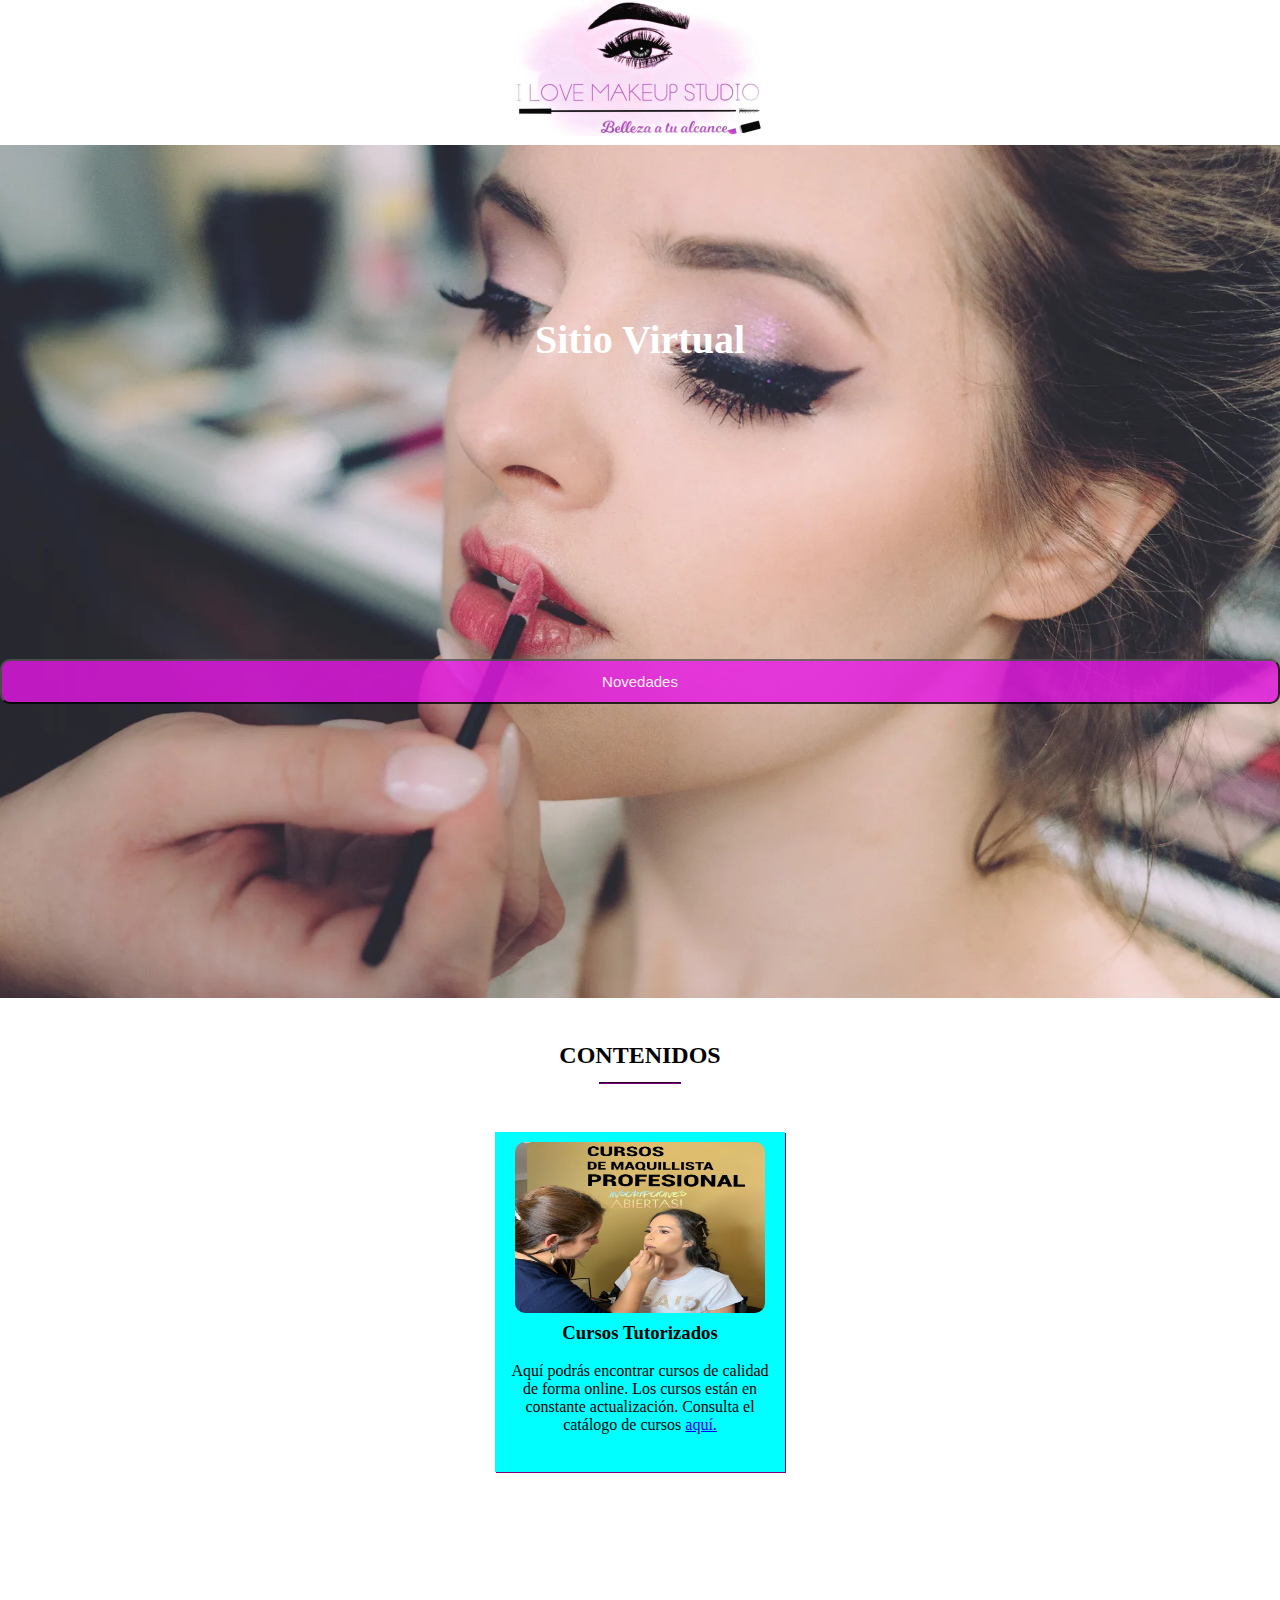
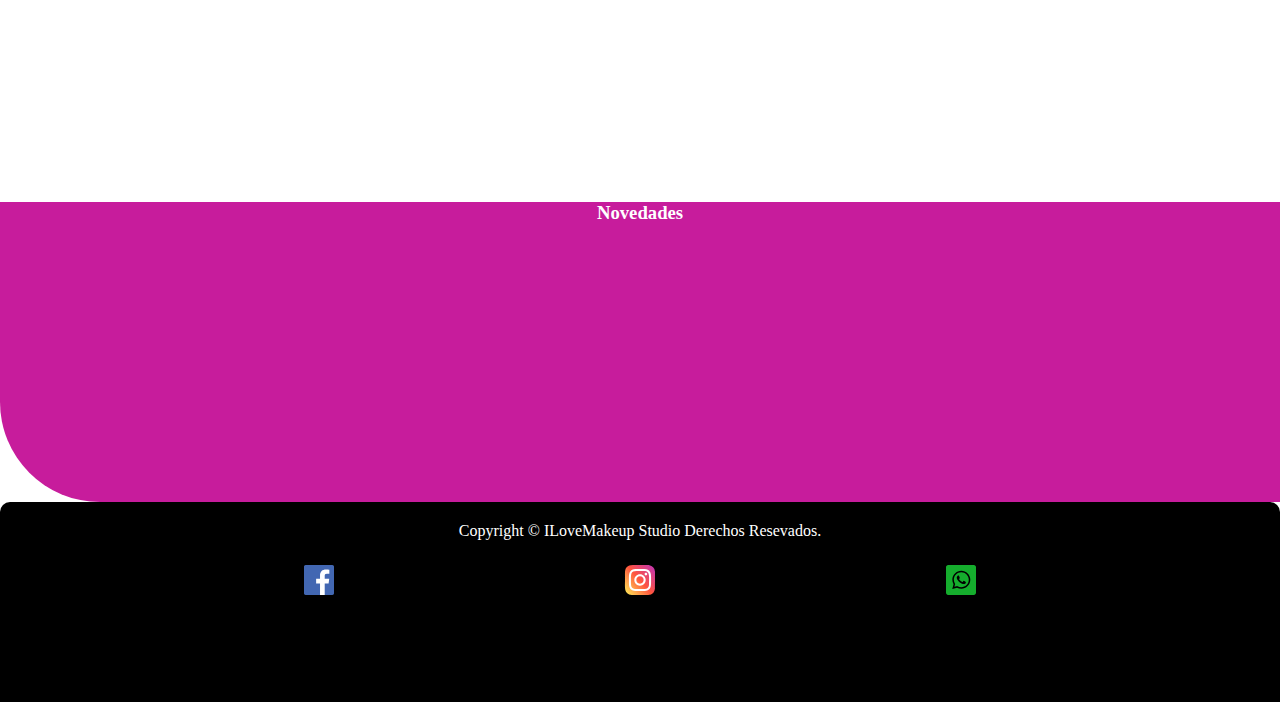
==== index.html @ c06c232b "Actualizando" ====
<!DOCTYPE html>
<html lang="es">
<head>
    <meta charset="UTF-8">
    <meta name="viewport" content="width=device-width, initial-scale=1.0">
    <link rel="stylesheet" href="./style/main.css">
    <link rel="stylesheet" href="./style/style.css">
    <title>ILoveMakeup Studio</title>
</head>
<body>
    <div id="cabecera">
        <header>
            <a href="./index.html">
                <img src="./img/logo.png" alt="imgprincipal" class="logo">
            </a>
        </header> 
    </div >

    <div id="bloque1">
        <img src="./img/belleza.webp" alt="belleza" class="img1Bloque1">
        <p class="texto1Bloque1">Sitio Virtual</p>
        <a href="#novedades">
            <input type="button" value="Novedades" class="boton1Bloque1">
        </a>

    </div>

    <div id="bloque2">
        <h2 class="texto1Bloque2">CONTENIDOS</h2>
        <hr class="linea1Bloque2">
        <article class="articulo1Bloque2">
            <a href="./html/cursos.html">
                <img src="./img/cursos.jpg" alt="img curso" class="img1Bloque2">
            </a>
            <section>
                <h3 class="texto2Bloque2">Cursos Tutorizados</h3>
                <p class="texto3Bloque2">
                    Aquí podrás encontrar cursos de calidad de forma online. Los cursos están en constante actualización. Consulta el catálogo de cursos <a href="./html/cursos.html">aquí.</a>
                </p>
            </section>
        </article>
    </div>

    <div id="bloque3">
        <h3 class="novedades" id="novedades">Novedades</h3>
    </div>

    <div id="pieDePagina">
        <footer>
            <span class="textoPieDePagina">
                Copyright © ILoveMakeup Studio Derechos Resevados.
                <div id="bloqueSocial">
                    <a href="https://www.facebook.com/ilovemakeupstudio1/">
                        <img src="./img/facebook.svg" alt="facebook" class="imgfacebook">
                    </a>
                    <a href="https://www.instagram.com/ilovemakeuphn/?fbclid=IwAR19thlQuxCP9an1bpK0fKpWmNE2l86TgRtK5bNbKtSDvZmqSHeAxhk9THw">
                        <img src="./img/instagram.svg" alt="facebook" class="imginstagram">
                    </a>
                    <img src="./img/whatsapp.svg" alt="whatsapp" class="imgwhatsapp">
                </div>
            </span>
        </footer>
    </div>
</body>
</html>
---- style/main.css ----
*{
    margin: 0;
    padding: 0;
}
/*---Identificadores---*/

#cabecera{
    background-color: #ffffff;
    position: relative;
    height: 145px;
}


#pieDePagina{
    background-color: #000000;
    position: relative;
    height: 200px;
    border-top-left-radius: 10px;
    border-top-right-radius: 10px ;
}

#bloqueSocial{

    height: 40px;
    position: relative;
    width: 100%;
    top: 20px;

}



/*---Clases---*/

/*bloque1*/
.logo{
    position: absolute;
    right: 0;
    left: 0;
    margin: auto;
}


/*PieDePagina*/
.textoPieDePagina{
    position: absolute;
    color: #ffffff;
    top: 20px;
    left: 5%;
    right: 5%;
    text-align: center;
}

.imgfacebook{
    position: absolute;
    top: 5px;
    left: 20%;
    margin: auto;
    width: 50px;
    height: 30px;
}

.imginstagram{
    position: absolute;
    top: 5px;
    left: 0;
    right: 0;
    margin: auto;
    width: 50px;
    height: 30px;
}

.imgwhatsapp{
    position: absolute;
    top: 0;
    right: 20%;
    top: 5px;
    margin: auto;
    width: 50px;
    height: 30px;
}
---- style/style.css ----
*{
    margin: 0;
    padding: 0;
}

/*---Identificadores---*/

#bloque1{
    height: 100%;
    width: 100%;
    background-color: #ffffff;
    position: relative;
}

#bloque2{
    height: 800px;
    background-color: #ffffff;
    position: relative;
}

#bloque3{
    height: 300px;
    background-color: #c71c9c;
    position: relative;
    border-bottom-left-radius: 100px;
    color: #ffffff;
}



/*---clases---*/

/*Bloque1*/
.img1Bloque1{
    width: 100%;
    height: 200%;
}

.texto1Bloque1{
    position: absolute;
    color: white;
    font-size: 40px;
    text-align: center;
    left: 0;
    right: 0;
    top: 20%;
    font-weight: 900;
    z-index: 100;
}

.boton1Bloque1{
    position: absolute;
    padding: 12px;
    border-radius: 10px;
    color: #ffffff;
    font-size: 15px;
    background-color: rgb(230, 23, 230);
    opacity: 0.8;
    right: 0;
    left: 0;
    top: 60%;
    margin: auto;
    z-index: 200;
}

/*Bloque2*/
.texto1Bloque2{
    position: absolute;
    right: 0;
    left: 0;
    top: 40px;
    text-align: center;

}

.linea1Bloque2{
    position: absolute;
    right: 0;
    left: 0;
    top: 80px;
    margin: auto;
    width: 80px;
    border-color: purple;
 
}


.articulo1Bloque2{
    position: absolute;
    background-color: aqua;
    width: 290px;
    height: 340px;
    left: 0;
    right: 0;
    top: 130px;
    margin: auto;
    box-shadow: 1px 1px 0px purple;
}

.img1Bloque2{
    position: absolute;
    width: 250px;
    height: 171px;
    border-radius: 10px;
    left: 0;
    right: 0;
    top: 10px;
    margin: auto;

}

.texto2Bloque2{
    position: absolute;
    right: 0;
    left: 0;
    top: 190px;
    text-align: center;
}

.texto3Bloque2{
    position: absolute;
    right: 5%;
    left: 5%;
    top: 230px;
    text-align: center;
}

/*Bloque3*/

.novedades{
    text-align: center;
}



/*seurdo clase*/

.boton1Bloque1:hover{
    background-color: #ffffff;
    color: rgb(230, 23, 230);
}
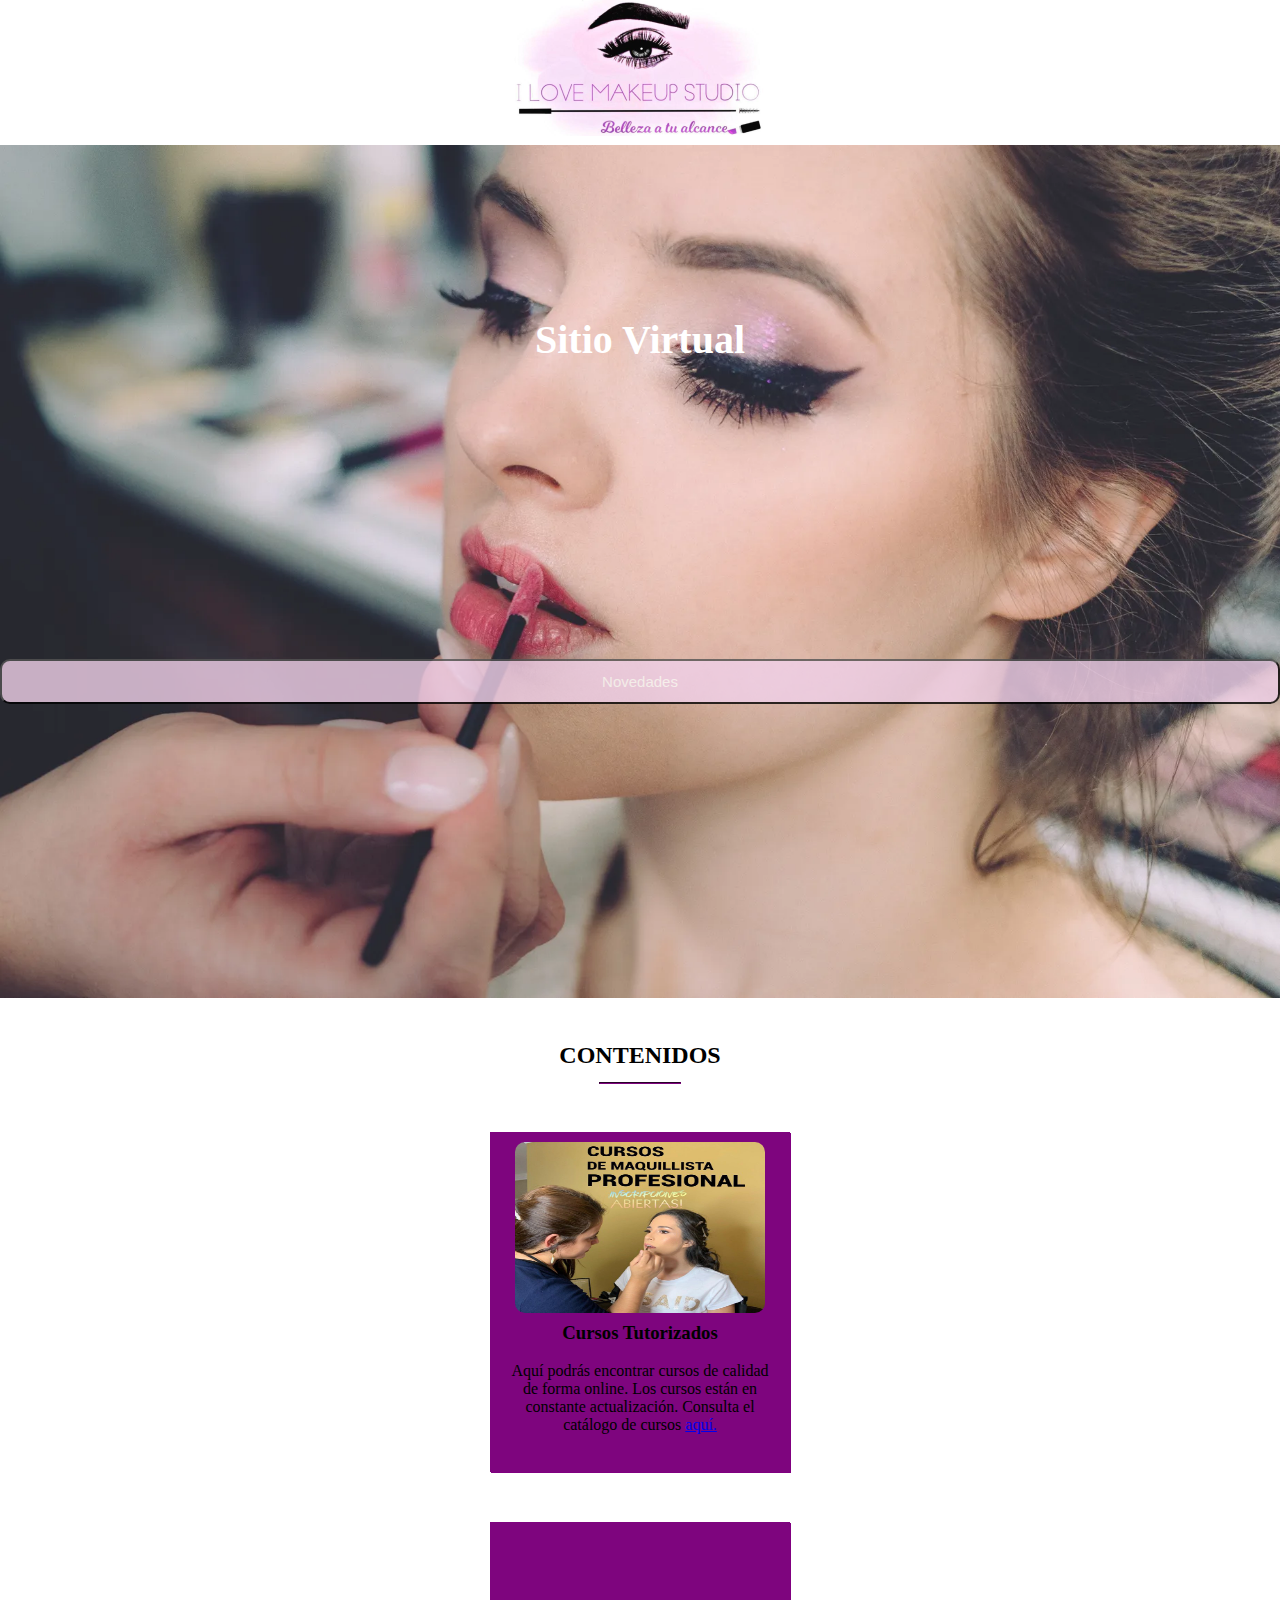
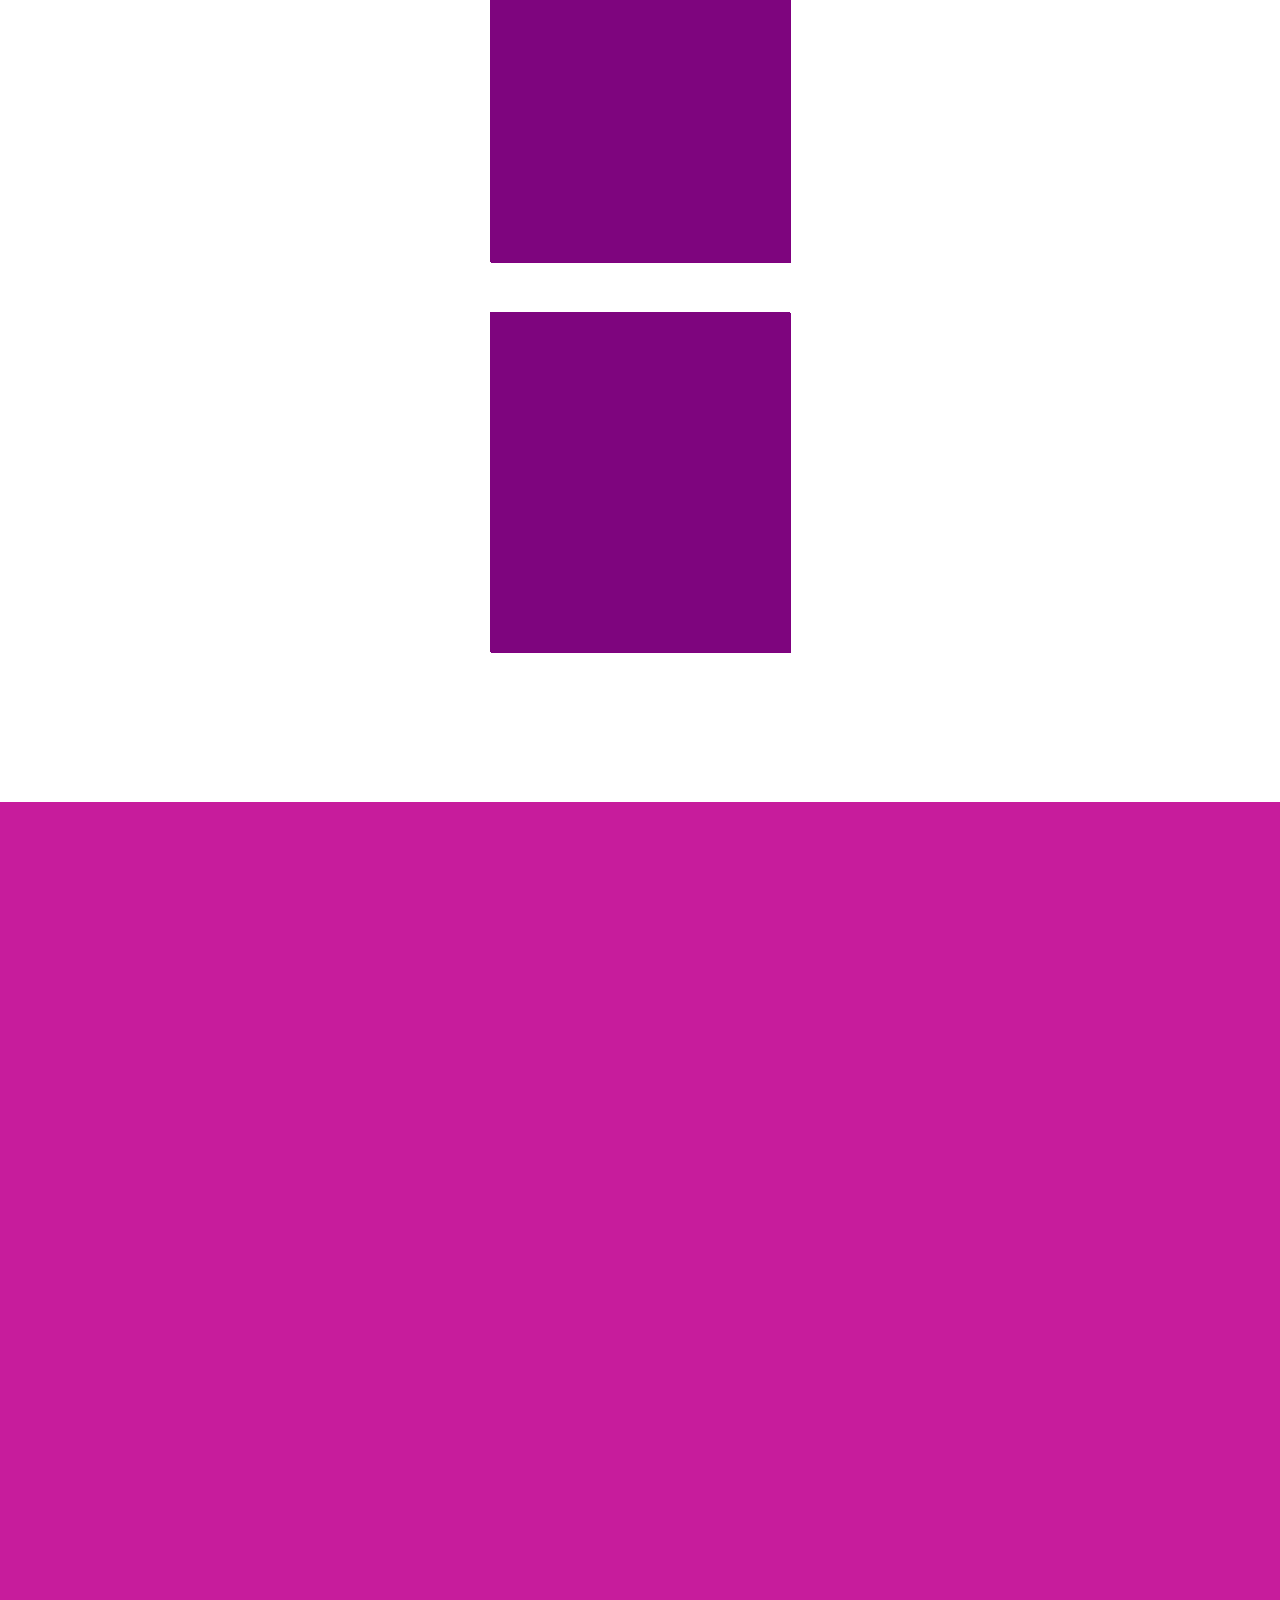
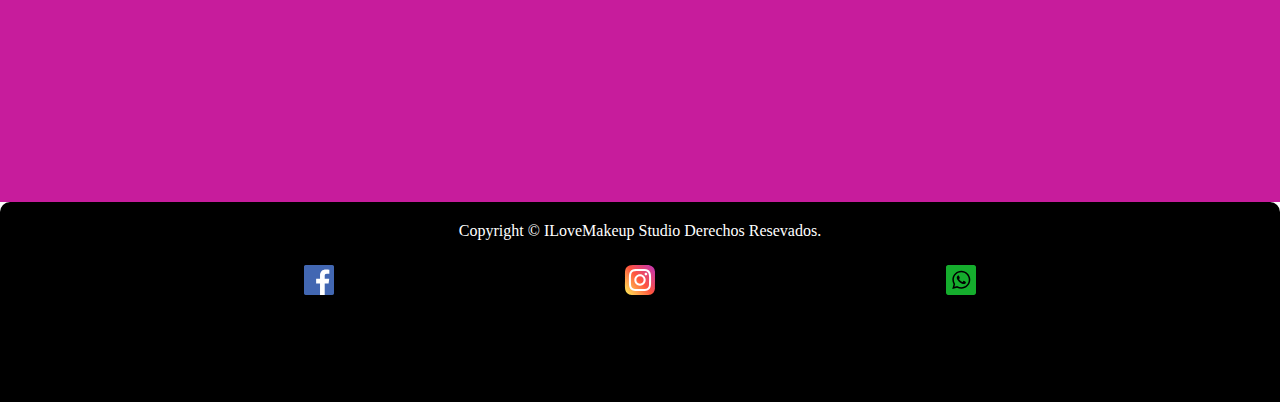
==== commit 33e40f0b: "actualizando" ====
--- a/index.html
+++ b/index.html
@@ -18,7 +18,7 @@
 
     <div id="bloque1">
         <img src="./img/belleza.webp" alt="belleza" class="img1Bloque1">
-        <p class="texto1Bloque1">Sitio Virtual</p>
+        <h1 class="texto1Bloque1">Sitio Virtual</h1>
         <a href="#novedades">
             <input type="button" value="Novedades" class="boton1Bloque1">
         </a>
@@ -30,19 +30,27 @@
         <hr class="linea1Bloque2">
         <article class="articulo1Bloque2">
             <a href="./html/cursos.html">
-                <img src="./img/cursos.jpg" alt="img curso" class="img1Bloque2">
+                <img src="./img/cursos.jpg" alt="img curso" class="img1Articulo1">
             </a>
             <section>
-                <h3 class="texto2Bloque2">Cursos Tutorizados</h3>
-                <p class="texto3Bloque2">
+                <h3 class="titulo1Articulo1">Cursos Tutorizados</h3>
+                <p class="texto1Articulo1">
                     Aquí podrás encontrar cursos de calidad de forma online. Los cursos están en constante actualización. Consulta el catálogo de cursos <a href="./html/cursos.html">aquí.</a>
                 </p>
             </section>
         </article>
+
+        <article class="articulo2Bloque2">
+
+        </article>
+        
+        <article class="articulo3Bloque2">
+
+        </article>
     </div>
 
     <div id="bloque3">
-        <h3 class="novedades" id="novedades">Novedades</h3>
+
     </div>
 
     <div id="pieDePagina">
--- a/style/style.css
+++ b/style/style.css
@@ -13,16 +13,16 @@
 }
 
 #bloque2{
-    height: 800px;
+    height: 1400px;
     background-color: #ffffff;
     position: relative;
+    
 }
 
 #bloque3{
-    height: 300px;
+    height: 1000px;
     background-color: #c71c9c;
     position: relative;
-    border-bottom-left-radius: 100px;
     color: #ffffff;
 }
 
@@ -54,7 +54,7 @@
     border-radius: 10px;
     color: #ffffff;
     font-size: 15px;
-    background-color: rgb(230, 23, 230);
+    background-color: rgb(241, 209, 234);
     opacity: 0.8;
     right: 0;
     left: 0;
@@ -80,15 +80,14 @@
     top: 80px;
     margin: auto;
     width: 80px;
-    border-color: purple;
+    border-color: rgb(126, 5, 126);
  
 }
 
-
 .articulo1Bloque2{
     position: absolute;
-    background-color: aqua;
-    width: 290px;
+    background-color:rgb(126, 5, 126);
+    width: 300px;
     height: 340px;
     left: 0;
     right: 0;
@@ -97,7 +96,7 @@
     box-shadow: 1px 1px 0px purple;
 }
 
-.img1Bloque2{
+.img1Articulo1{
     position: absolute;
     width: 250px;
     height: 171px;
@@ -109,7 +108,7 @@
 
 }
 
-.texto2Bloque2{
+.titulo1Articulo1{
     position: absolute;
     right: 0;
     left: 0;
@@ -117,7 +116,7 @@
     text-align: center;
 }
 
-.texto3Bloque2{
+.texto1Articulo1{
     position: absolute;
     right: 5%;
     left: 5%;
@@ -125,11 +124,32 @@
     text-align: center;
 }
 
+.articulo2Bloque2{
+    position: absolute;
+    background-color: rgb(126, 5, 126);
+    width: 300px;
+    height: 340px;
+    left: 0;
+    right: 0;
+    top: 520px;
+    margin: auto;
+    box-shadow: 1px 1px 0px purple;
+}
+
+.articulo3Bloque2{
+    position: absolute;
+    background-color: rgb(126, 5, 126);
+    width: 300px;
+    height: 340px;
+    left: 0;
+    right: 0;
+    top: 910px;
+    margin: auto;
+    box-shadow: 1px 1px 0px purple;
+}
+
+
 /*Bloque3*/
-
-.novedades{
-    text-align: center;
-}
 
 
 
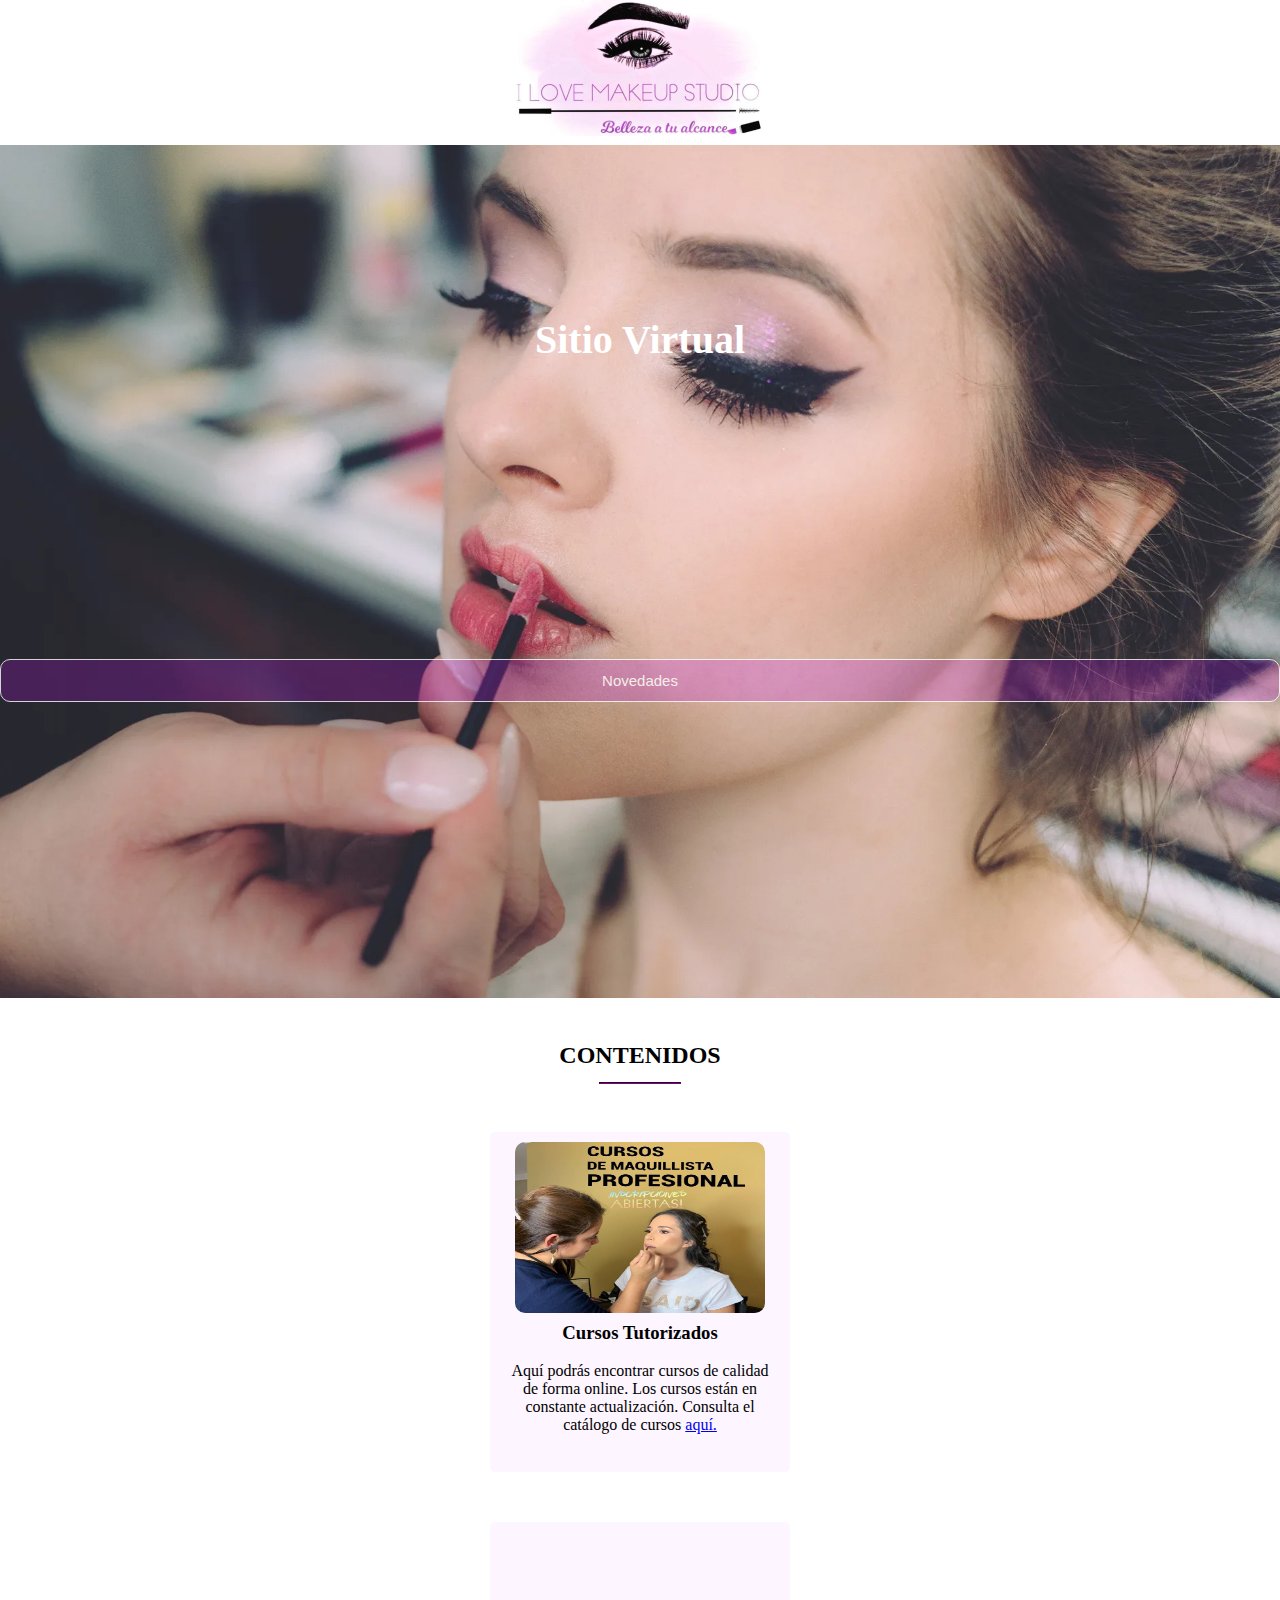
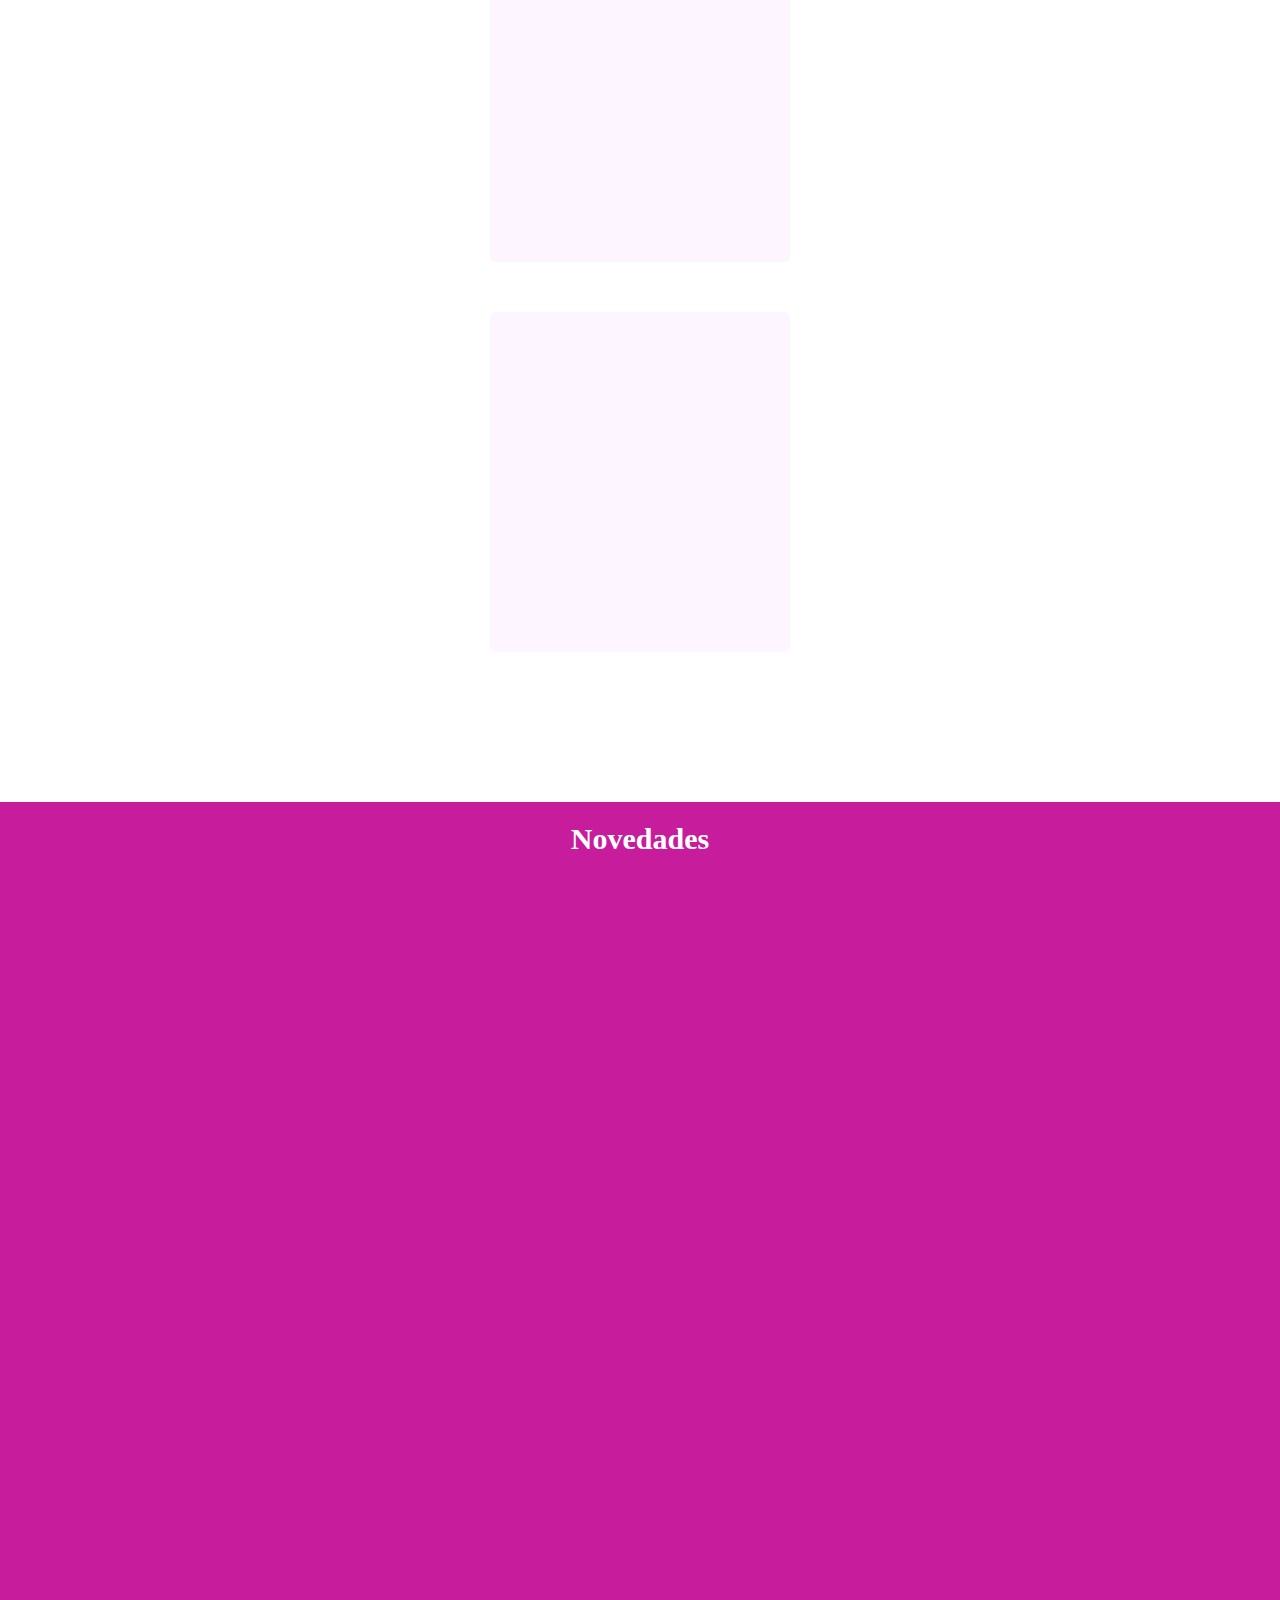
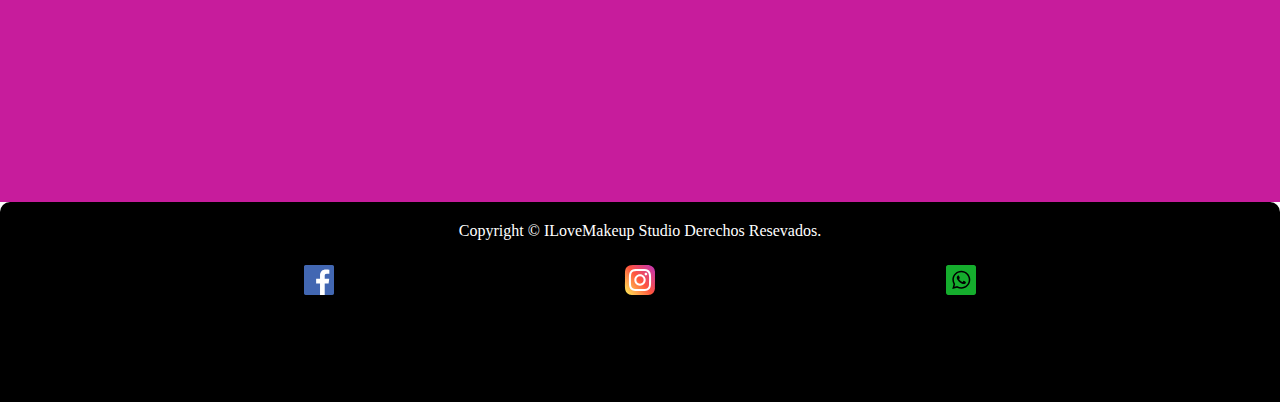
==== commit ffce78aa: "actualizando archivos" ====
--- a/index.html
+++ b/index.html
@@ -50,6 +50,7 @@
     </div>
 
     <div id="bloque3">
+        <h2 class="titulo1Bloque3" id="novedades">Novedades</h2>
 
     </div>
 
--- a/style/style.css
+++ b/style/style.css
@@ -54,11 +54,12 @@
     border-radius: 10px;
     color: #ffffff;
     font-size: 15px;
-    background-color: rgb(241, 209, 234);
+    background-color:rgba(194, 10, 245, 0.267);
     opacity: 0.8;
     right: 0;
     left: 0;
     top: 60%;
+    border: 1px solid #ffffff;
     margin: auto;
     z-index: 200;
 }
@@ -86,14 +87,15 @@
 
 .articulo1Bloque2{
     position: absolute;
-    background-color:rgb(126, 5, 126);
+    background-color:rgba(194, 10, 245, 0.041);
+    border-radius: 5px;
     width: 300px;
     height: 340px;
     left: 0;
     right: 0;
     top: 130px;
     margin: auto;
-    box-shadow: 1px 1px 0px purple;
+
 }
 
 .img1Articulo1{
@@ -105,6 +107,7 @@
     right: 0;
     top: 10px;
     margin: auto;
+
 
 }
 
@@ -126,30 +129,41 @@
 
 .articulo2Bloque2{
     position: absolute;
-    background-color: rgb(126, 5, 126);
+    background-color:rgba(194, 10, 245, 0.041);
+    border-radius: 5px;
     width: 300px;
     height: 340px;
     left: 0;
     right: 0;
     top: 520px;
     margin: auto;
-    box-shadow: 1px 1px 0px purple;
+
 }
 
 .articulo3Bloque2{
     position: absolute;
-    background-color: rgb(126, 5, 126);
+    background-color:rgba(194, 10, 245, 0.041);
+    border-radius: 5px;
     width: 300px;
     height: 340px;
     left: 0;
     right: 0;
     top: 910px;
     margin: auto;
-    box-shadow: 1px 1px 0px purple;
+
 }
 
 
 /*Bloque3*/
+
+.titulo1Bloque3{
+    position: absolute;
+    left: 0;
+    right: 0;
+    top: 20px;
+    text-align: center;
+    font-size: 30px;
+}
 
 
 
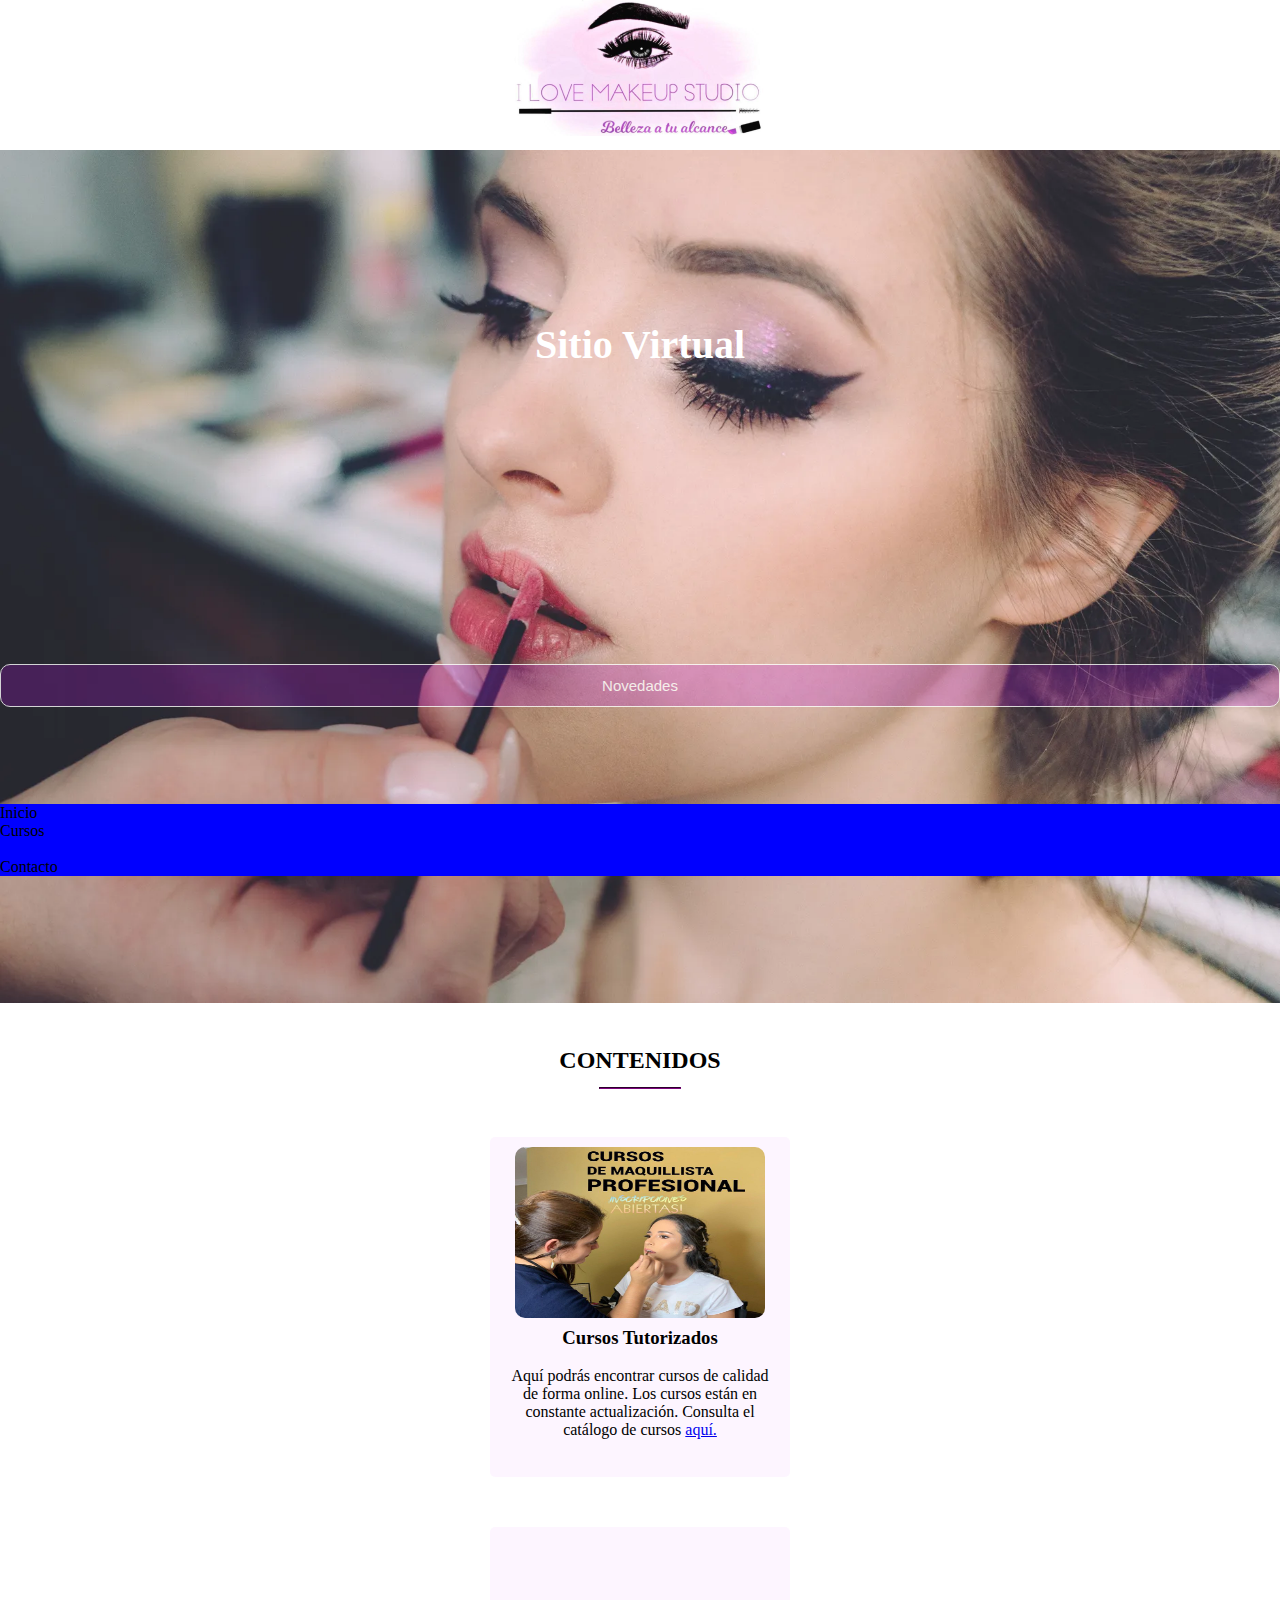
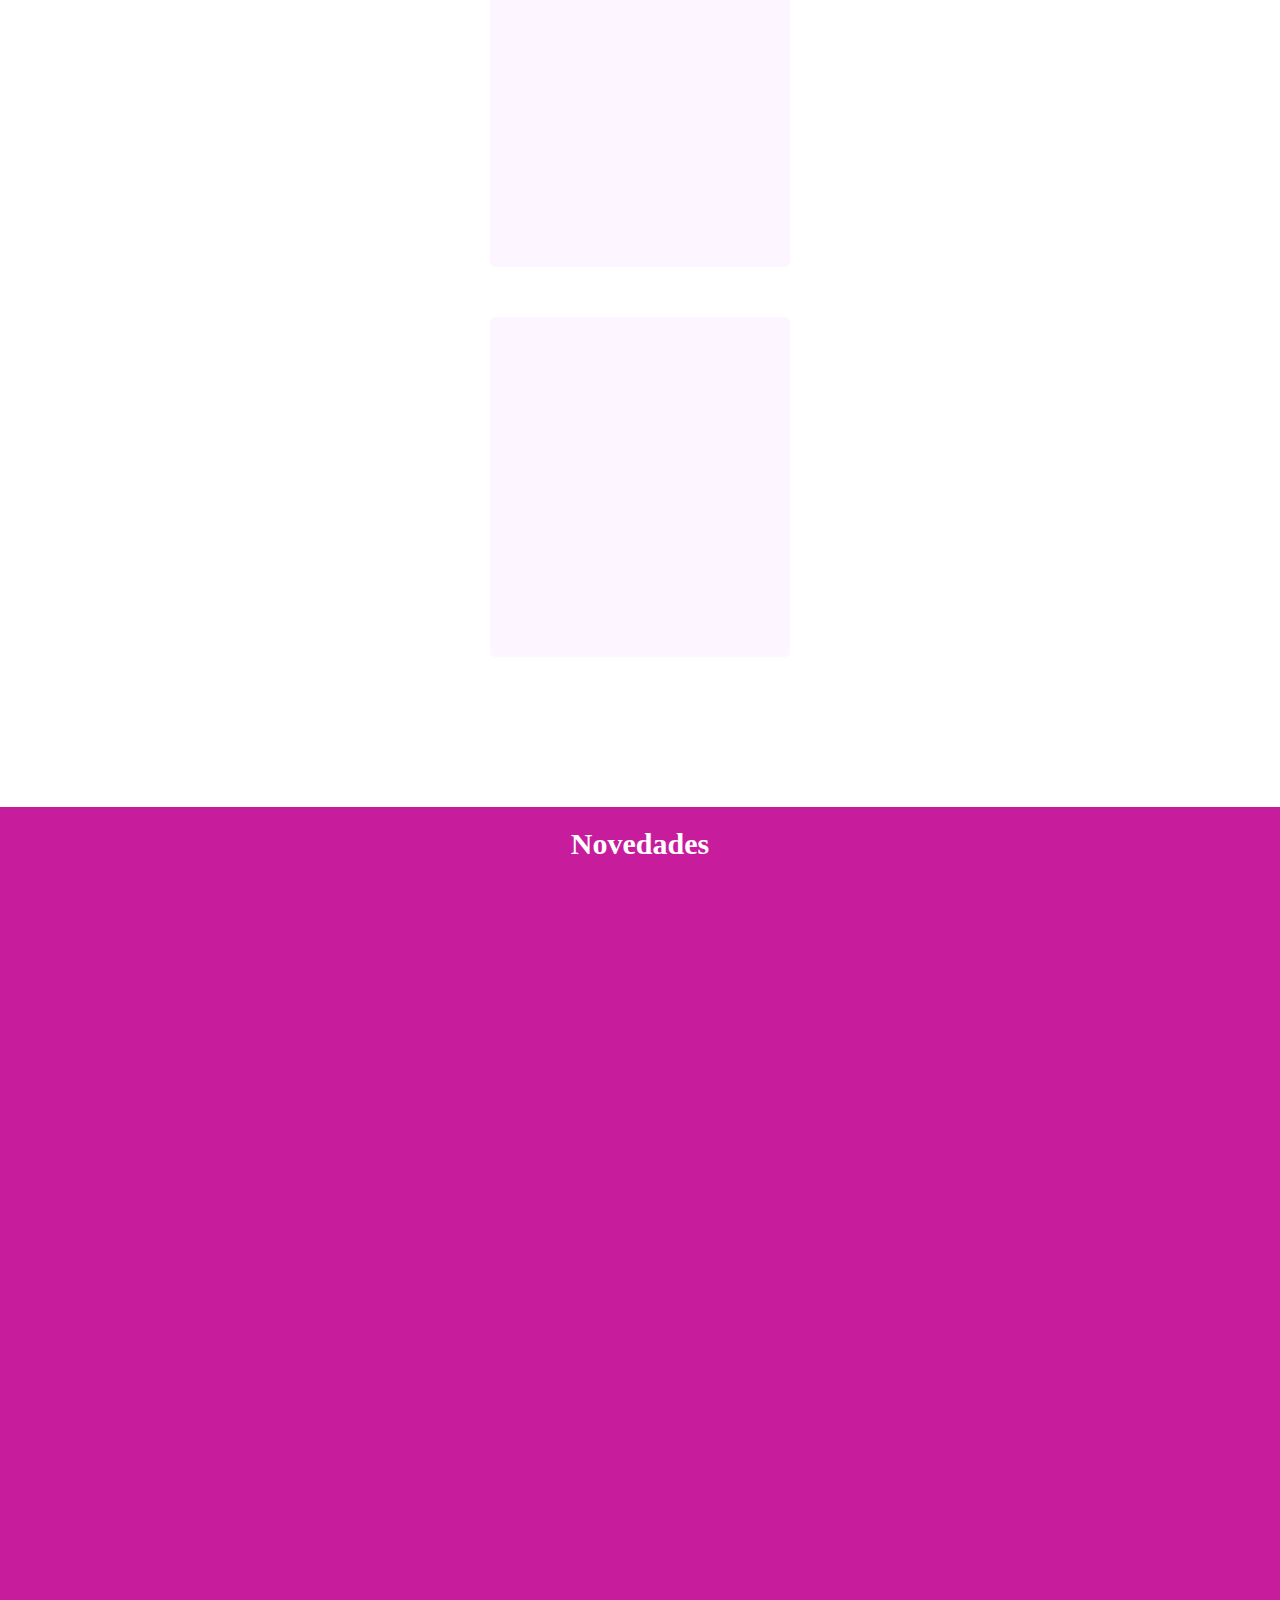
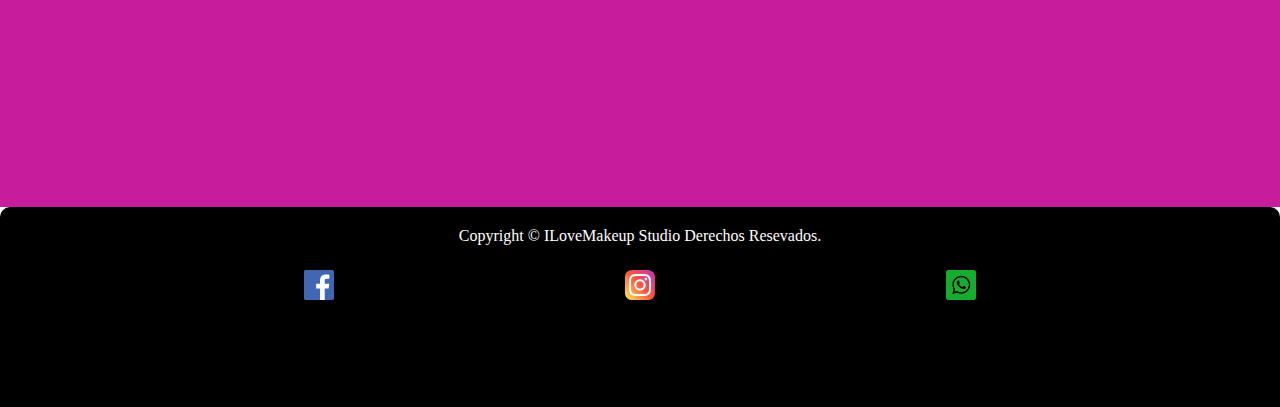
==== commit 3e31664a: "Mas actiualizacion" ====
--- a/index.html
+++ b/index.html
@@ -14,7 +14,19 @@
                 <img src="./img/logo.png" alt="imgprincipal" class="logo">
             </a>
         </header> 
+
     </div >
+
+    <div id="menuFlotante">
+        <nav>
+            <ul>
+                <li><a href=""></a>Inicio</li>
+                <li><a href=""></a>Cursos</li>
+                <li><a href=""></a></li>
+                <li><a href=""></a>Contacto</li>
+            </ul>
+        </nav>
+    </div>
 
     <div id="bloque1">
         <img src="./img/belleza.webp" alt="belleza" class="img1Bloque1">
@@ -54,6 +66,18 @@
 
     </div>
 
+    <div id="disqus_thread" class="cajaComentarios">
+    <script>
+    (function() { // DON'T EDIT BELOW THIS LINE
+    var d = document, s = d.createElement('script');
+    s.src = 'https://ilovemakeipstudio.disqus.com/embed.js';
+    s.setAttribute('data-timestamp', +new Date());
+    (d.head || d.body).appendChild(s);
+    })();
+    </script>
+    <noscript>Please enable JavaScript to view the <a href="https://disqus.com/?ref_noscript">comments powered by Disqus.</a></noscript>
+    </div>
+    
     <div id="pieDePagina">
         <footer>
             <span class="textoPieDePagina">
--- a/style/main.css
+++ b/style/main.css
@@ -6,8 +6,19 @@
 
 #cabecera{
     background-color: #ffffff;
-    position: relative;
-    height: 145px;
+    position: fixed;
+    width: 100%;
+    top: 0;
+    height: 150px;
+    z-index: 1000;
+}
+
+#menuFlotante{
+    position: fixed;
+    background-color: blue;
+    width: 100%;
+    top: 89.3%;
+    z-index: 1000;       
 }
 
 
--- a/style/style.css
+++ b/style/style.css
@@ -6,6 +6,7 @@
 /*---Identificadores---*/
 
 #bloque1{
+    margin-top: 150px;
     height: 100%;
     width: 100%;
     background-color: #ffffff;
@@ -165,6 +166,17 @@
     font-size: 30px;
 }
 
+/*Caja Comentarios*/
+
+.cajaComentarios{
+    position: relative;
+    bottom: -60px;
+   width: 90%;
+   right: 0;
+   left: 0;
+   margin: auto;
+
+}
 
 
 /*seurdo clase*/
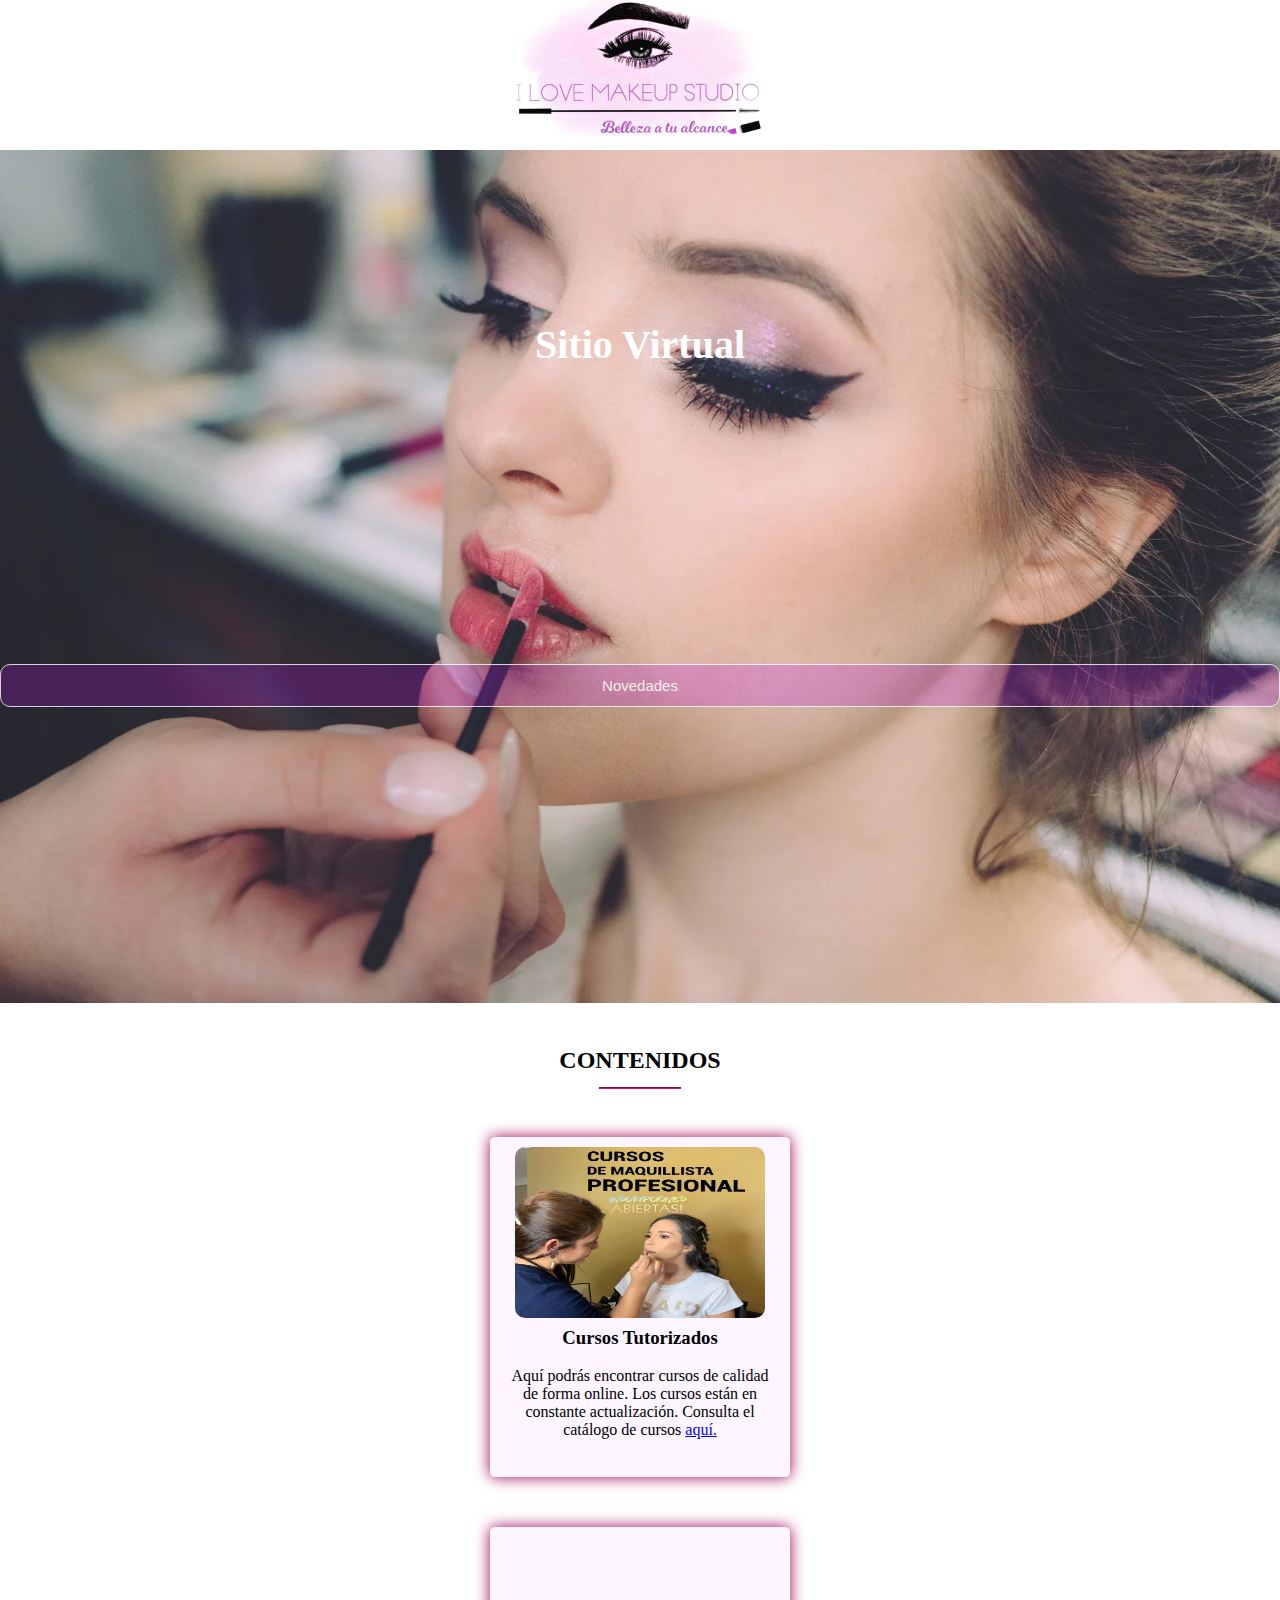
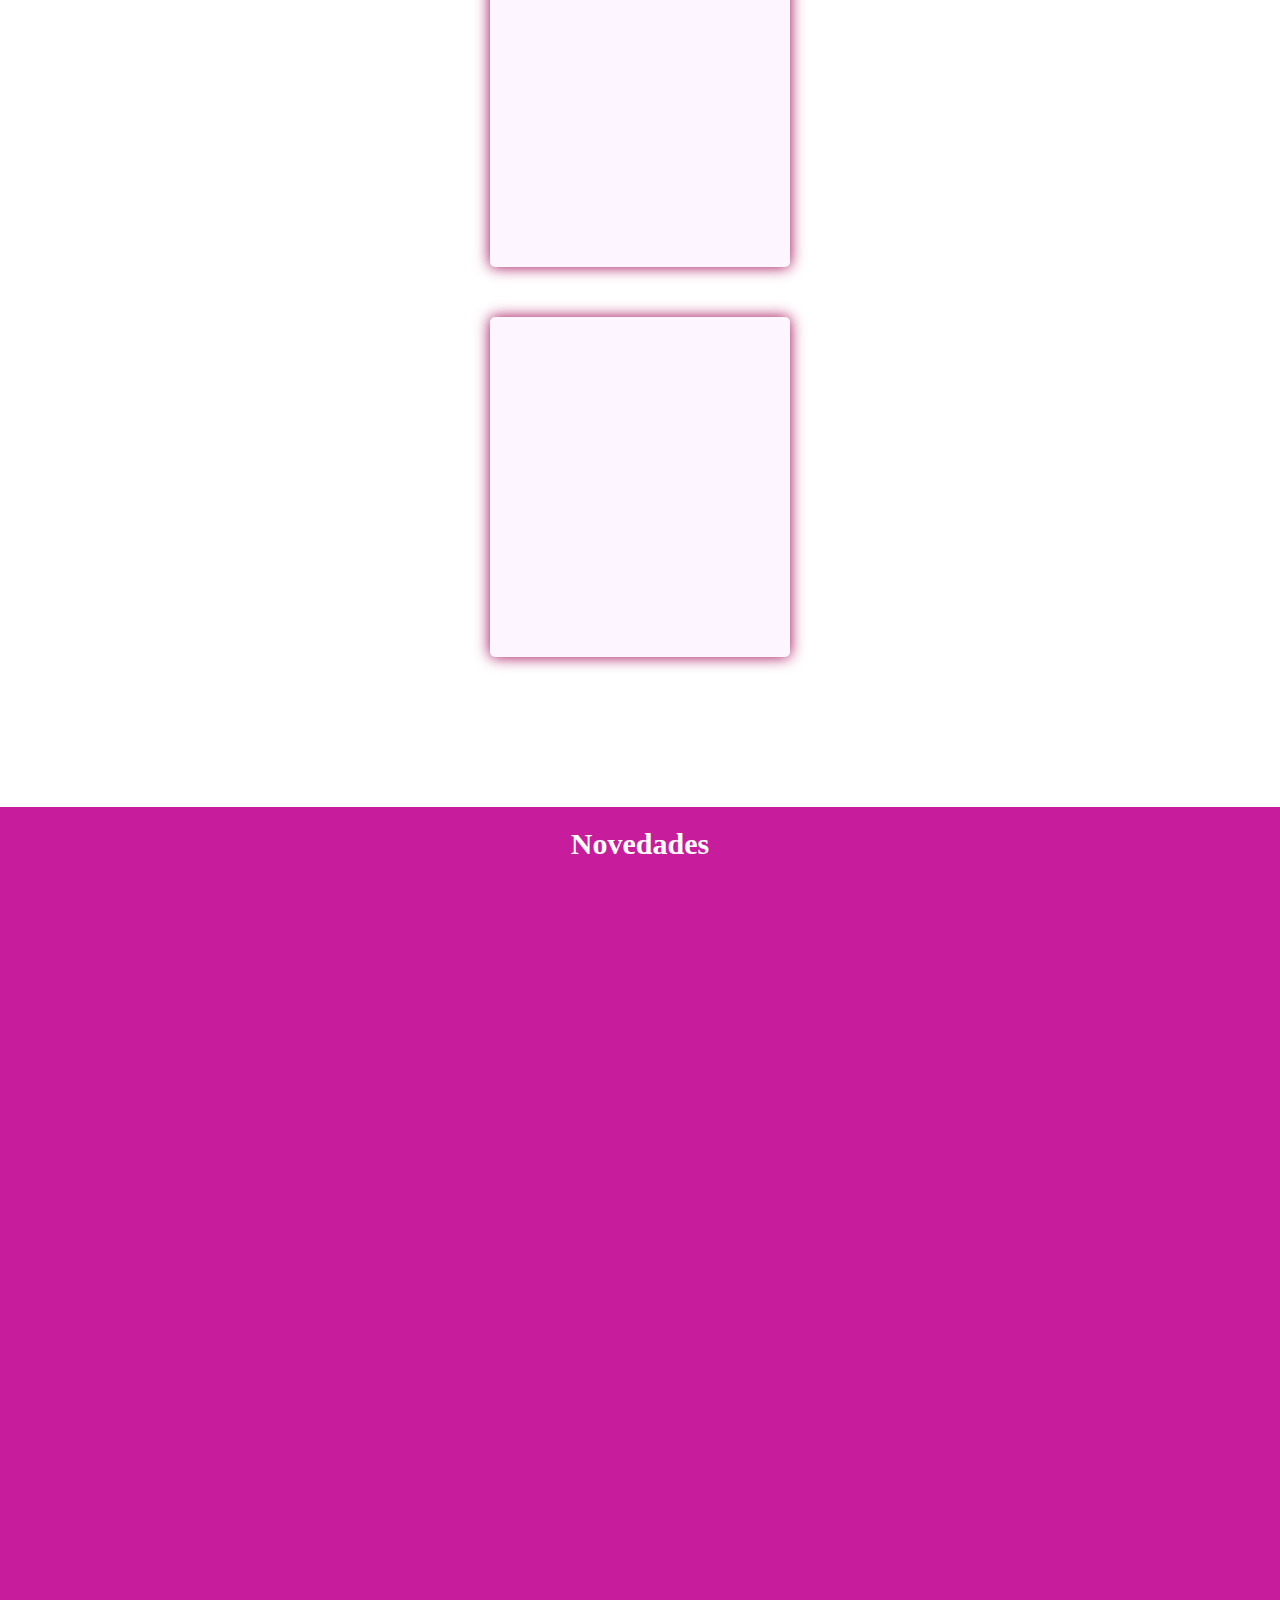
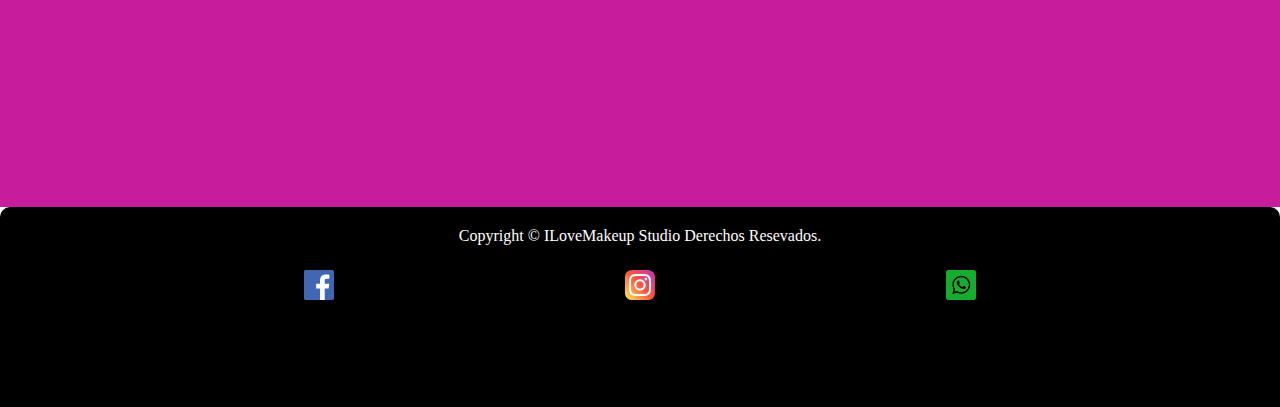
==== commit c7327c79: "actualizando" ====
--- a/index.html
+++ b/index.html
@@ -17,16 +17,7 @@
 
     </div >
 
-    <div id="menuFlotante">
-        <nav>
-            <ul>
-                <li><a href=""></a>Inicio</li>
-                <li><a href=""></a>Cursos</li>
-                <li><a href=""></a></li>
-                <li><a href=""></a>Contacto</li>
-            </ul>
-        </nav>
-    </div>
+
 
     <div id="bloque1">
         <img src="./img/belleza.webp" alt="belleza" class="img1Bloque1">
--- a/style/main.css
+++ b/style/main.css
@@ -13,13 +13,6 @@
     z-index: 1000;
 }
 
-#menuFlotante{
-    position: fixed;
-    background-color: blue;
-    width: 100%;
-    top: 89.3%;
-    z-index: 1000;       
-}
 
 
 #pieDePagina{
--- a/style/style.css
+++ b/style/style.css
@@ -82,7 +82,7 @@
     top: 80px;
     margin: auto;
     width: 80px;
-    border-color: rgb(126, 5, 126);
+    border-color: #cf1170;
  
 }
 
@@ -96,7 +96,7 @@
     right: 0;
     top: 130px;
     margin: auto;
-
+    box-shadow: 0 0 15px #a00050;
 }
 
 .img1Articulo1{
@@ -138,7 +138,7 @@
     right: 0;
     top: 520px;
     margin: auto;
-
+    box-shadow: 0 0 15px #a00050;
 }
 
 .articulo3Bloque2{
@@ -151,7 +151,7 @@
     right: 0;
     top: 910px;
     margin: auto;
-
+    box-shadow: 0 0 15px #a00050;
 }
 
 
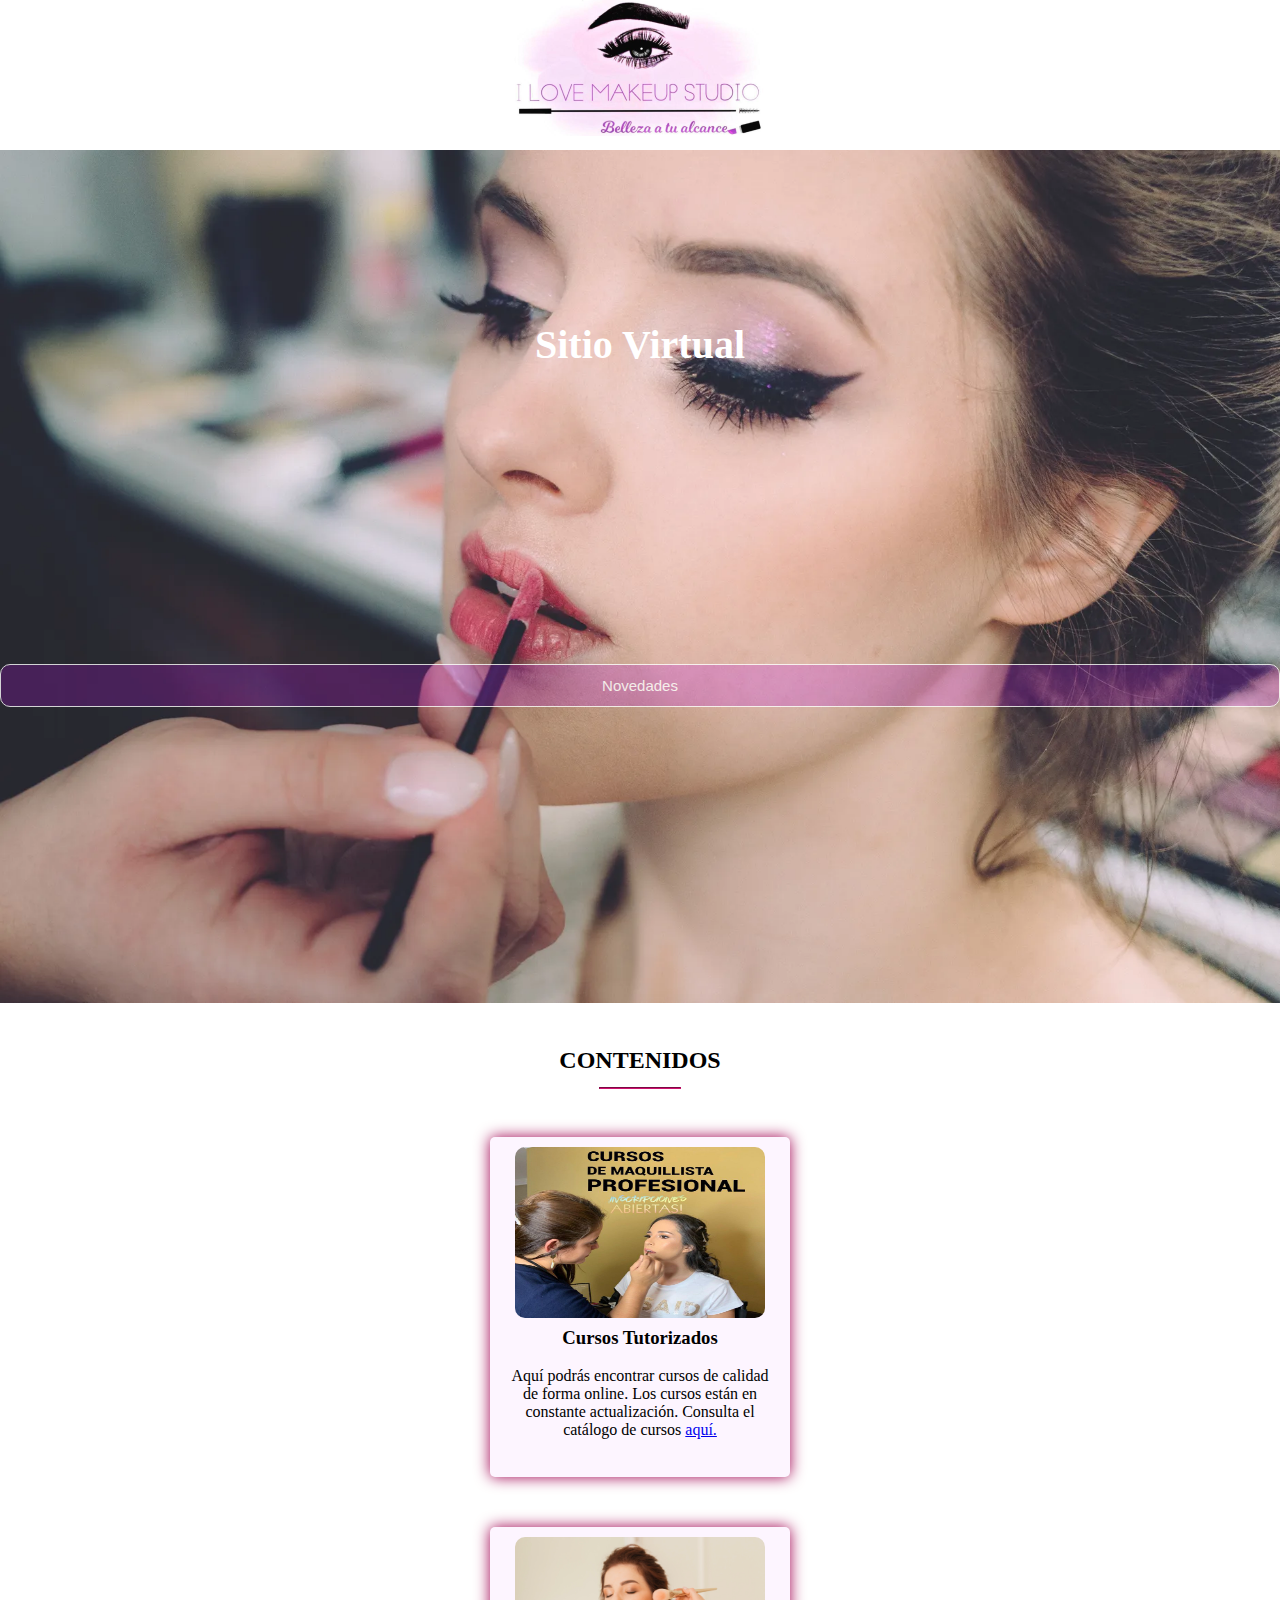
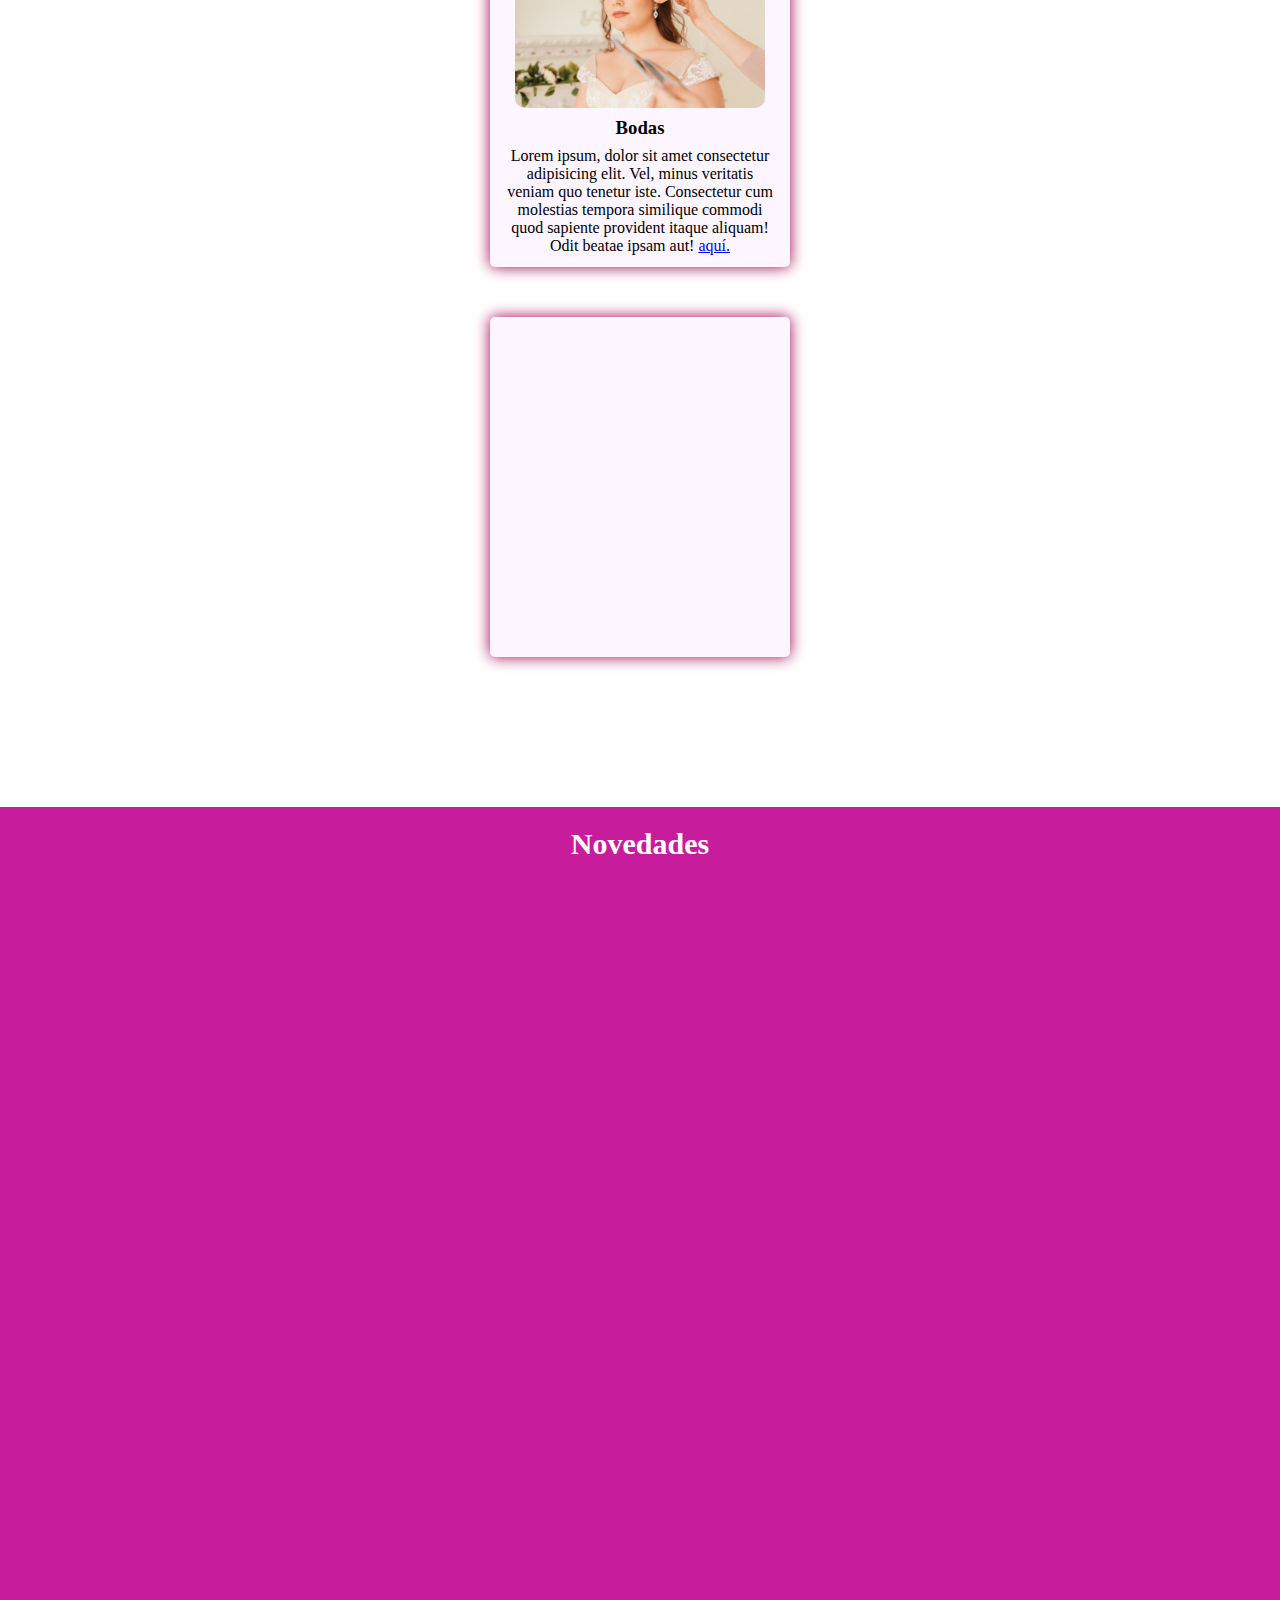
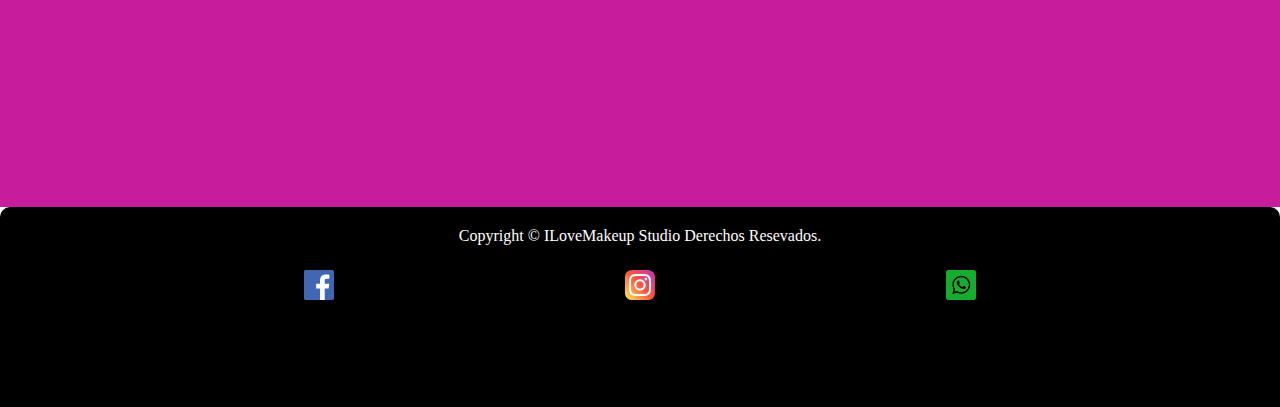
==== commit d29bcf78: "Actualiazando etiquetas y pagina cursos" ====
--- a/index.html
+++ b/index.html
@@ -43,8 +43,14 @@
             </section>
         </article>
 
-        <article class="articulo2Bloque2">
-
+        <article class="articulo2Bloque2" >
+            <img src="./img/boda.jpg" alt="boda" class="img1Articulo2" >
+            <section>
+                <h3 class="titulo1Articulo2">Bodas</h3>
+                <p class="texto1Articulo2">
+                    Lorem ipsum, dolor sit amet consectetur adipisicing elit. Vel, minus veritatis veniam quo tenetur iste. Consectetur cum molestias tempora similique commodi quod sapiente provident itaque aliquam! Odit beatae ipsam aut! <a href="./html/cursos.html">aquí.</a>
+                </p>
+            </section>
         </article>
         
         <article class="articulo3Bloque2">
--- a/style/style.css
+++ b/style/style.css
@@ -108,8 +108,6 @@
     right: 0;
     top: 10px;
     margin: auto;
-
-
 }
 
 .titulo1Articulo1{
@@ -141,6 +139,33 @@
     box-shadow: 0 0 15px #a00050;
 }
 
+.img1Articulo2{
+    position: absolute;
+    width: 250px;
+    height: 171px;
+    border-radius: 10px;
+    left: 0;
+    right: 0;
+    top: 10px;
+    margin: auto;
+}
+
+.titulo1Articulo2{
+    position: absolute;
+    right: 0;
+    left: 0;
+    top: 190px;
+    text-align: center;
+}
+
+.texto1Articulo2{
+    position: absolute;
+    right: 5%;
+    left: 5%;
+    top: 220px;
+    text-align: center;
+}
+
 .articulo3Bloque2{
     position: absolute;
     background-color:rgba(194, 10, 245, 0.041);
@@ -164,6 +189,12 @@
     top: 20px;
     text-align: center;
     font-size: 30px;
+    z-index: 10;
+}
+
+.img1Bloque3{
+    position: absolute;
+    z-index: 5;
 }
 
 /*Caja Comentarios*/
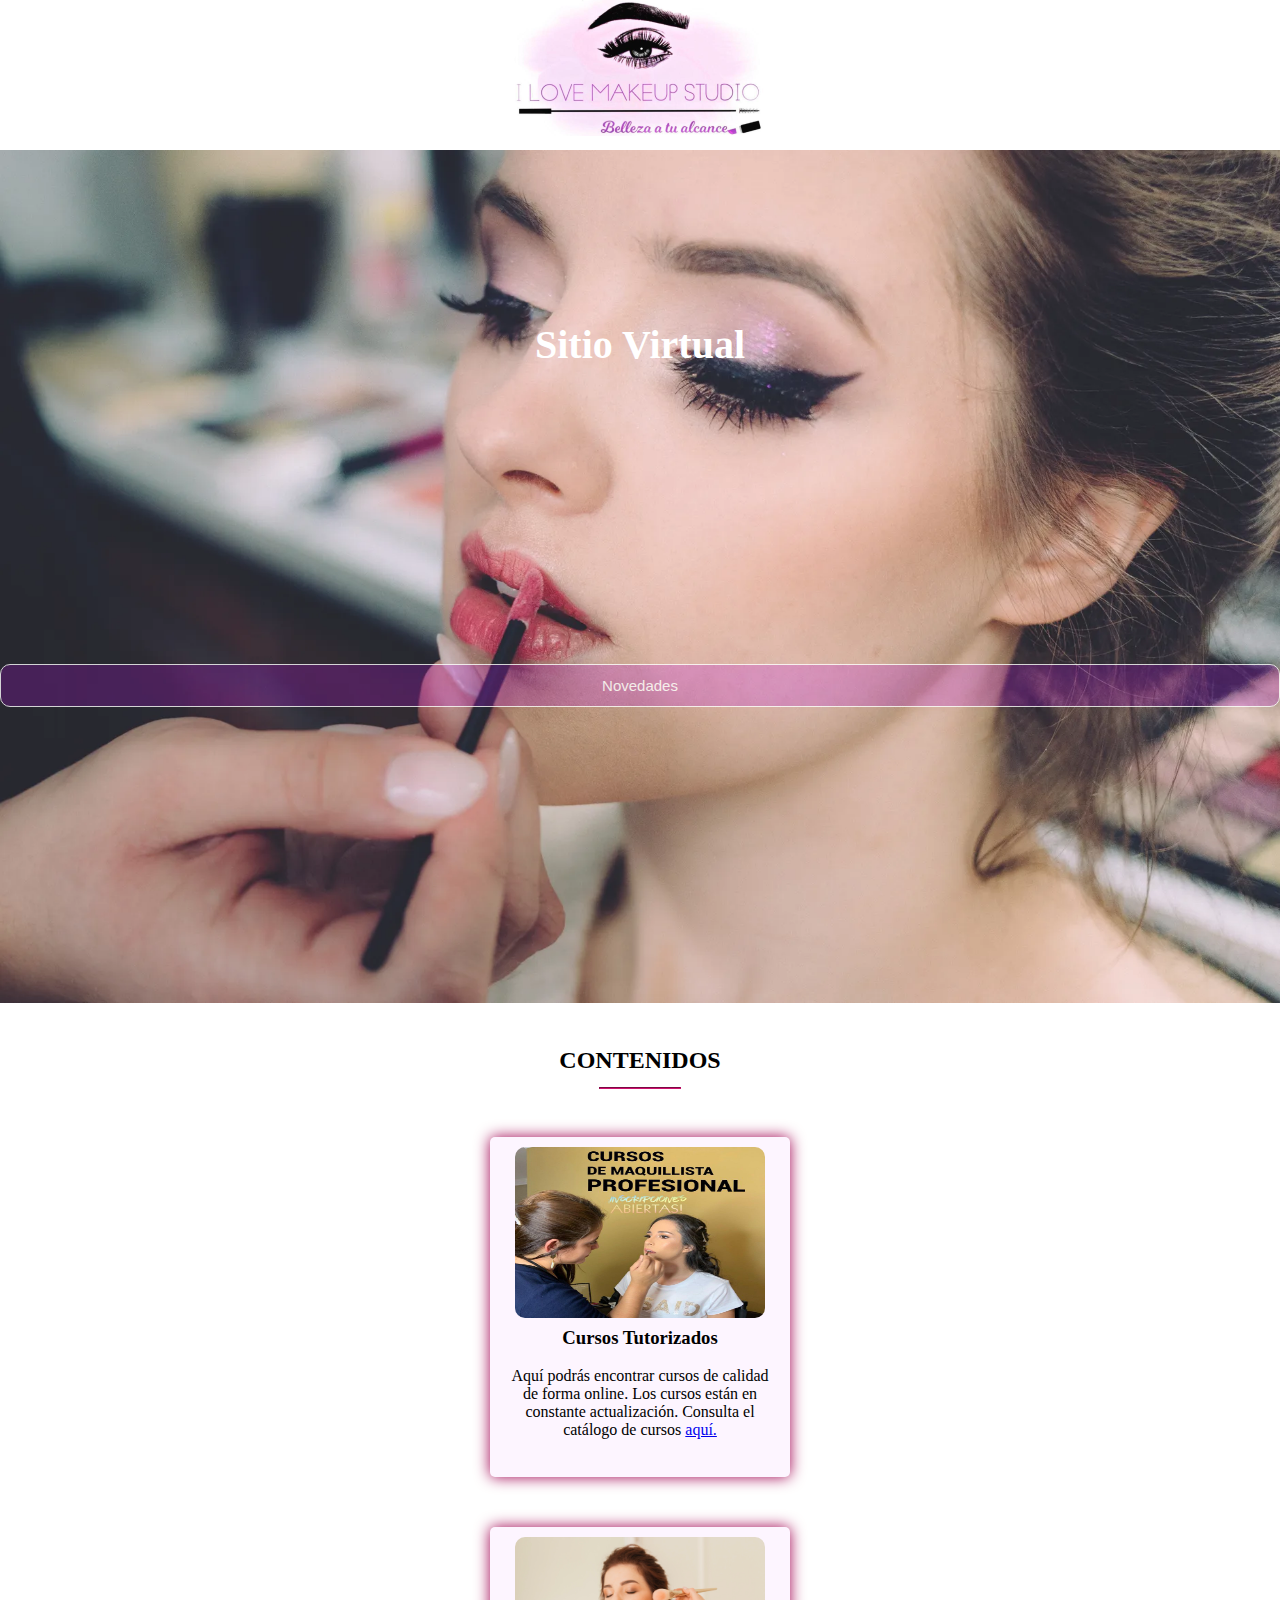
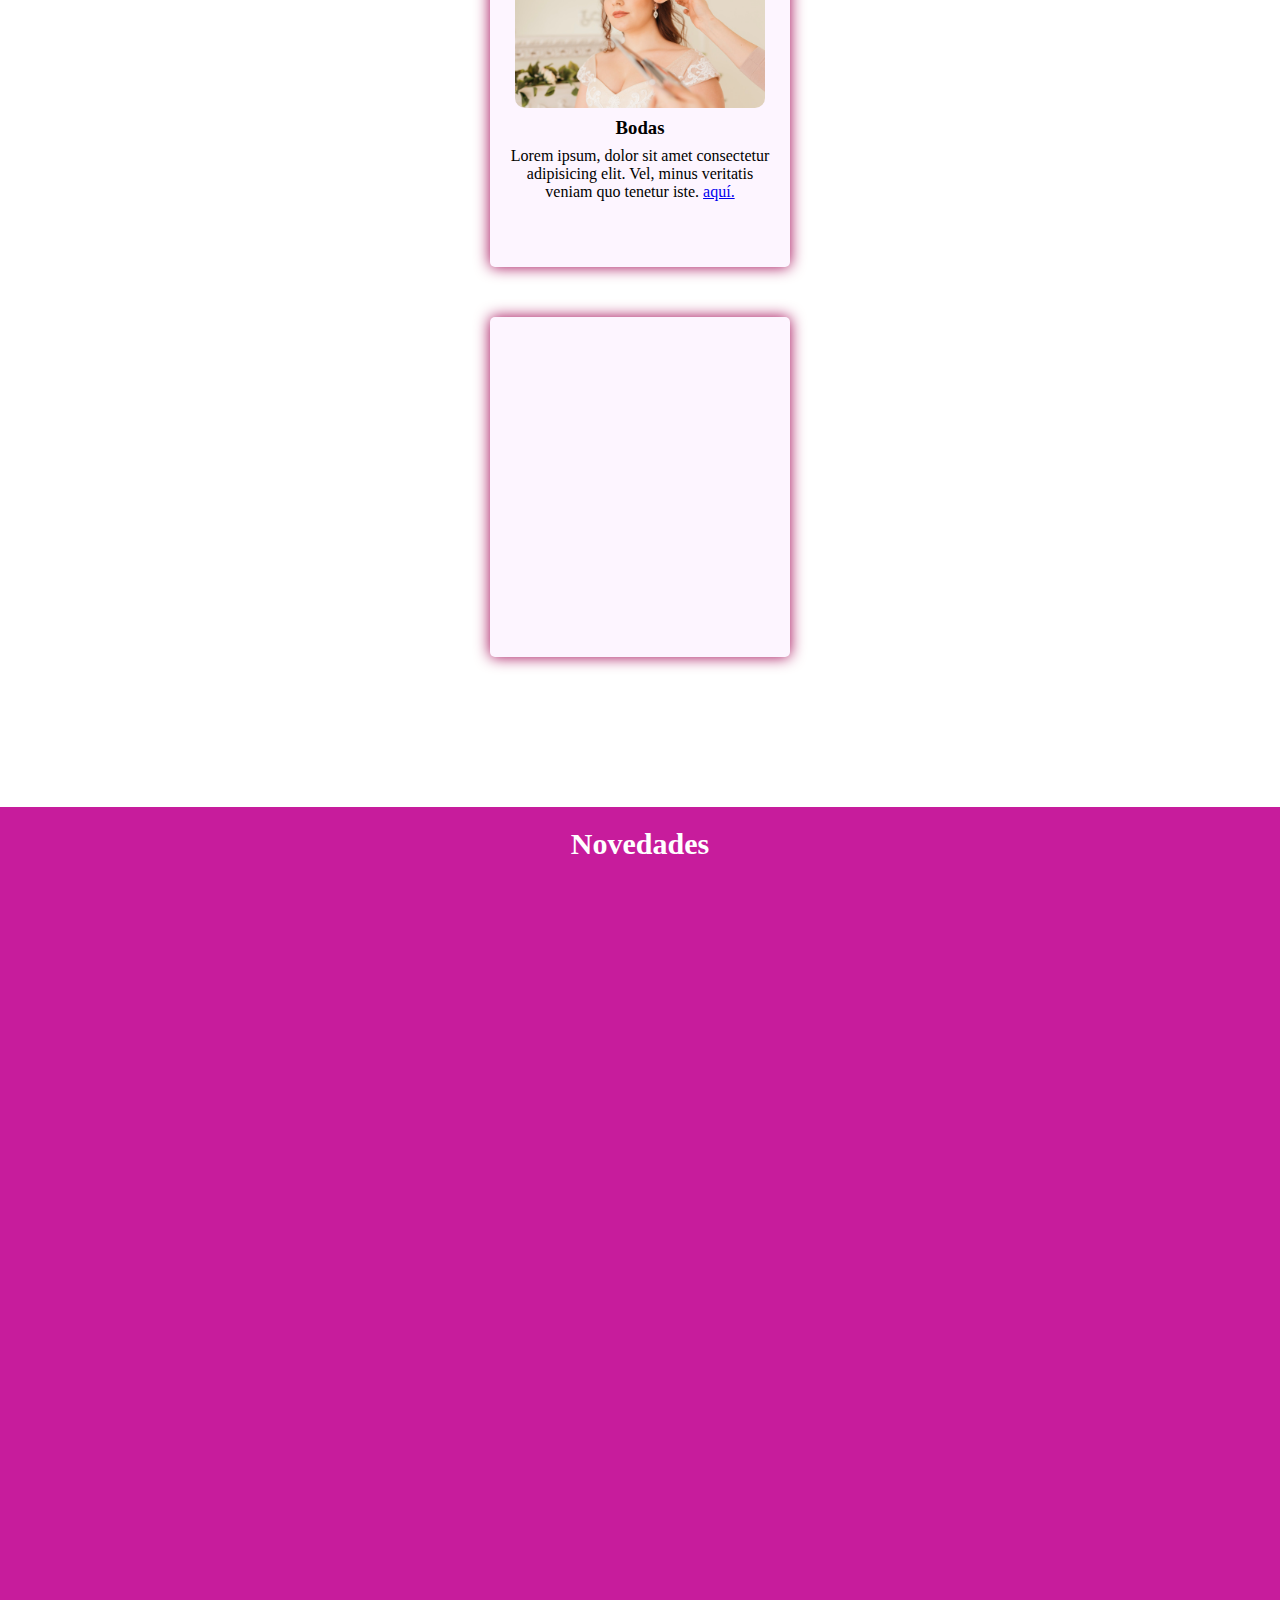
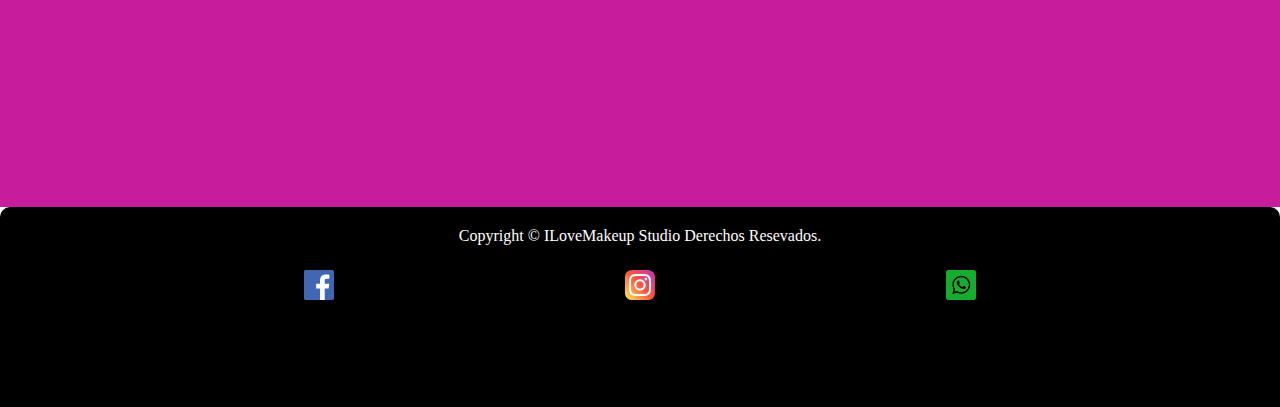
==== commit e6a41f40: "extra" ====
--- a/index.html
+++ b/index.html
@@ -48,7 +48,7 @@
             <section>
                 <h3 class="titulo1Articulo2">Bodas</h3>
                 <p class="texto1Articulo2">
-                    Lorem ipsum, dolor sit amet consectetur adipisicing elit. Vel, minus veritatis veniam quo tenetur iste. Consectetur cum molestias tempora similique commodi quod sapiente provident itaque aliquam! Odit beatae ipsam aut! <a href="./html/cursos.html">aquí.</a>
+                    Lorem ipsum, dolor sit amet consectetur adipisicing elit. Vel, minus veritatis veniam quo tenetur iste.  <a href="./html/cursos.html">aquí.</a>
                 </p>
             </section>
         </article>
